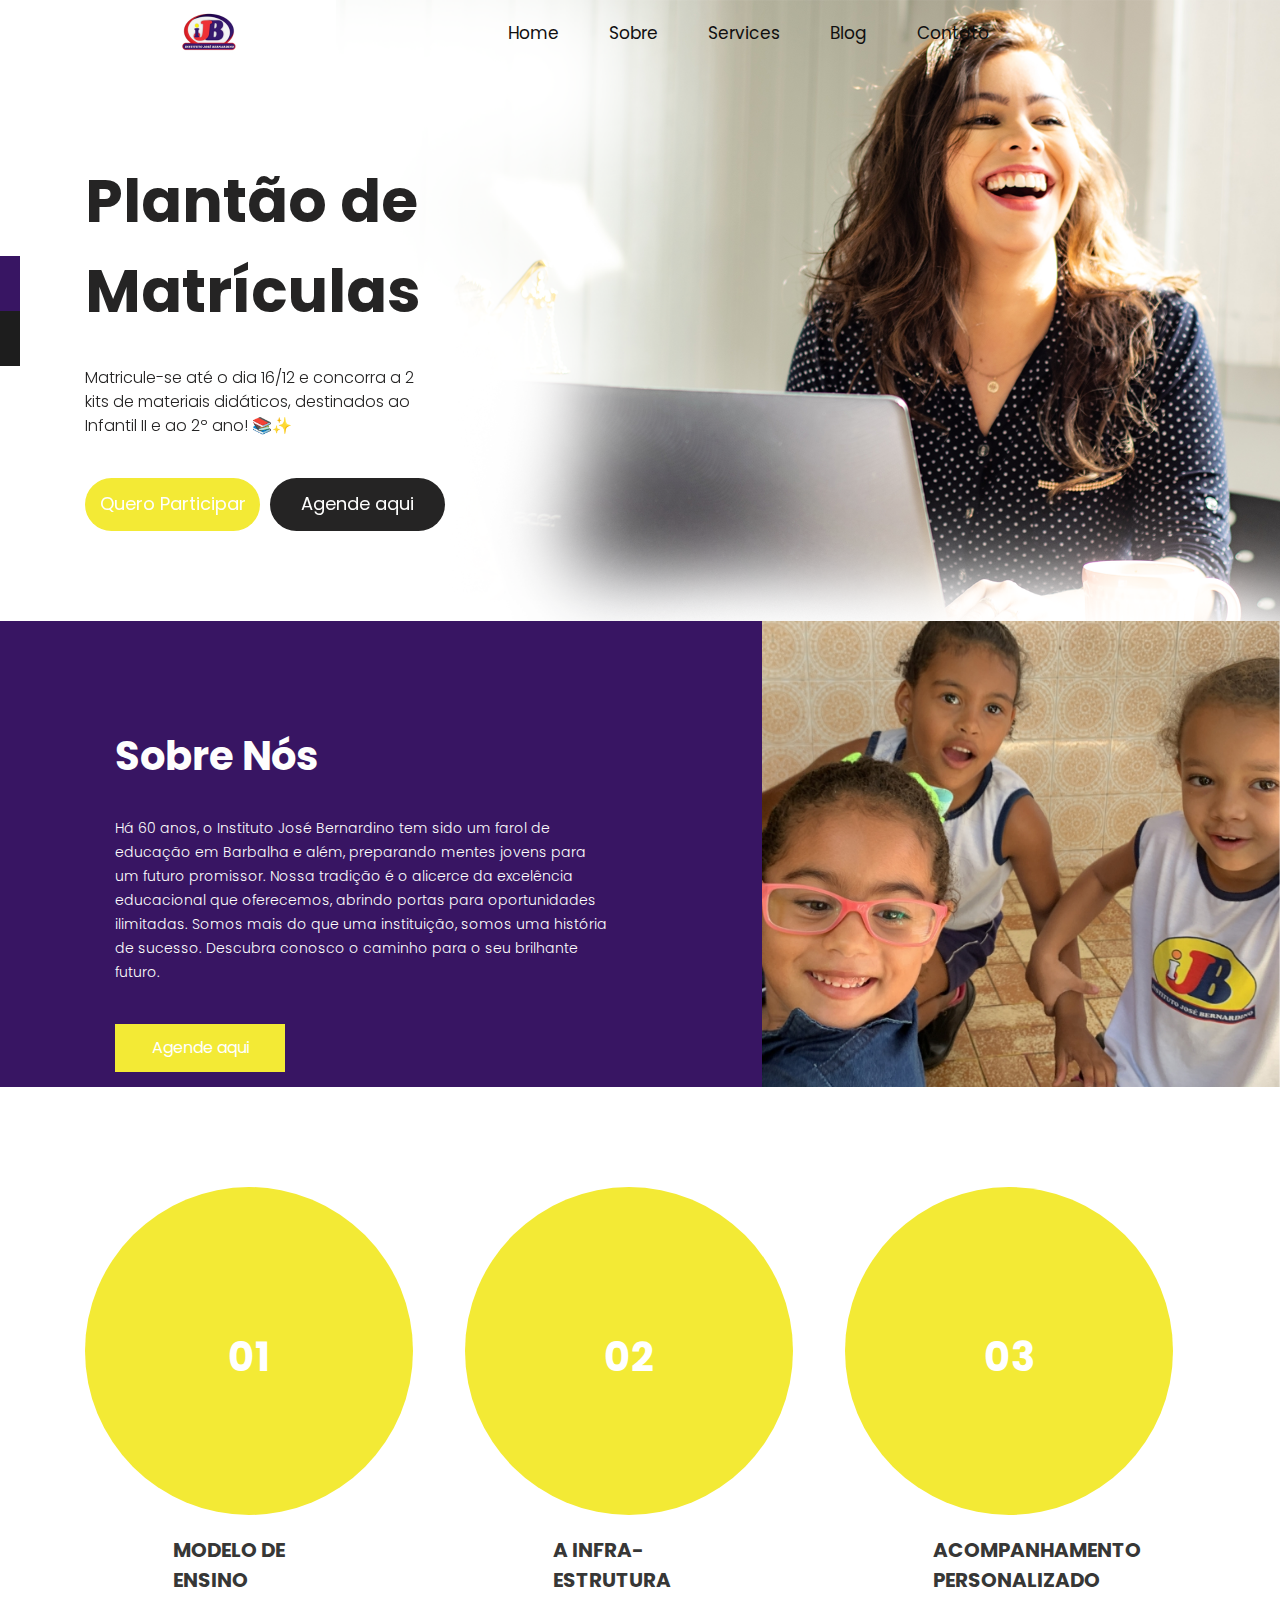
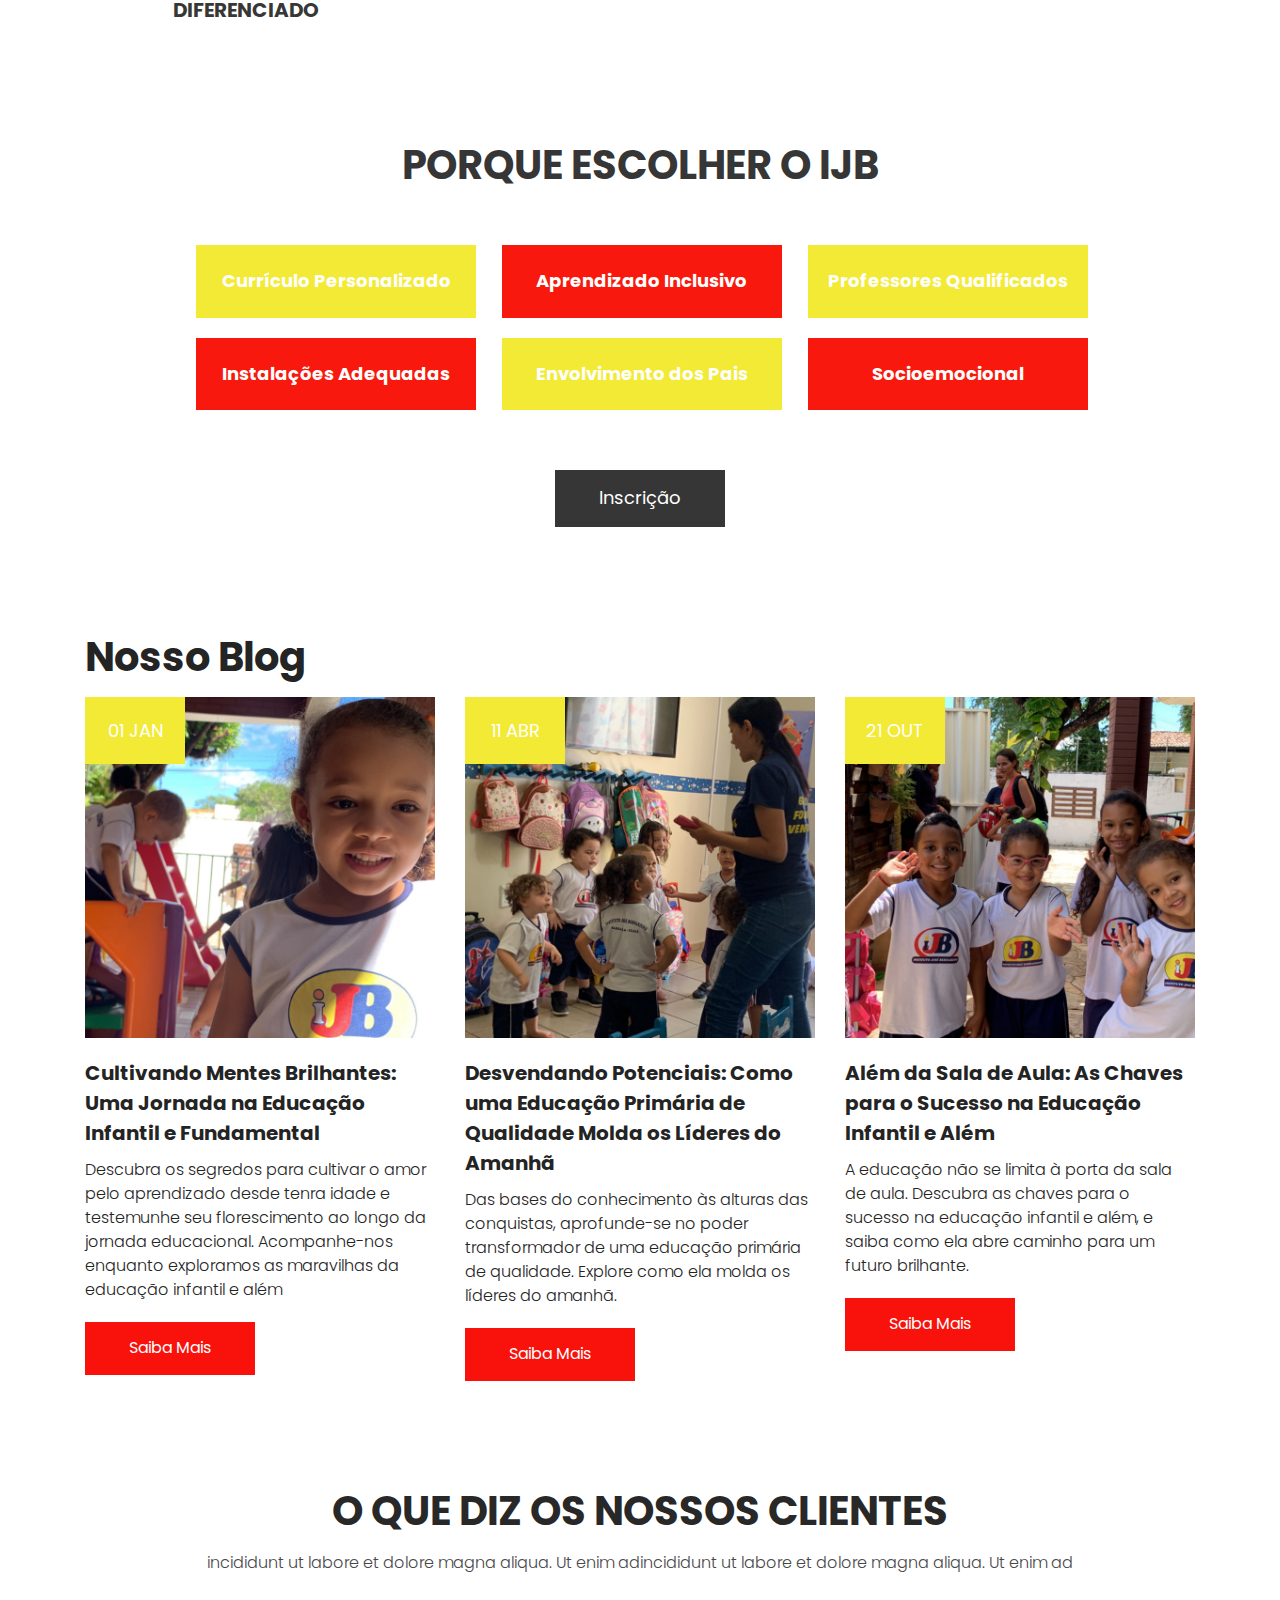
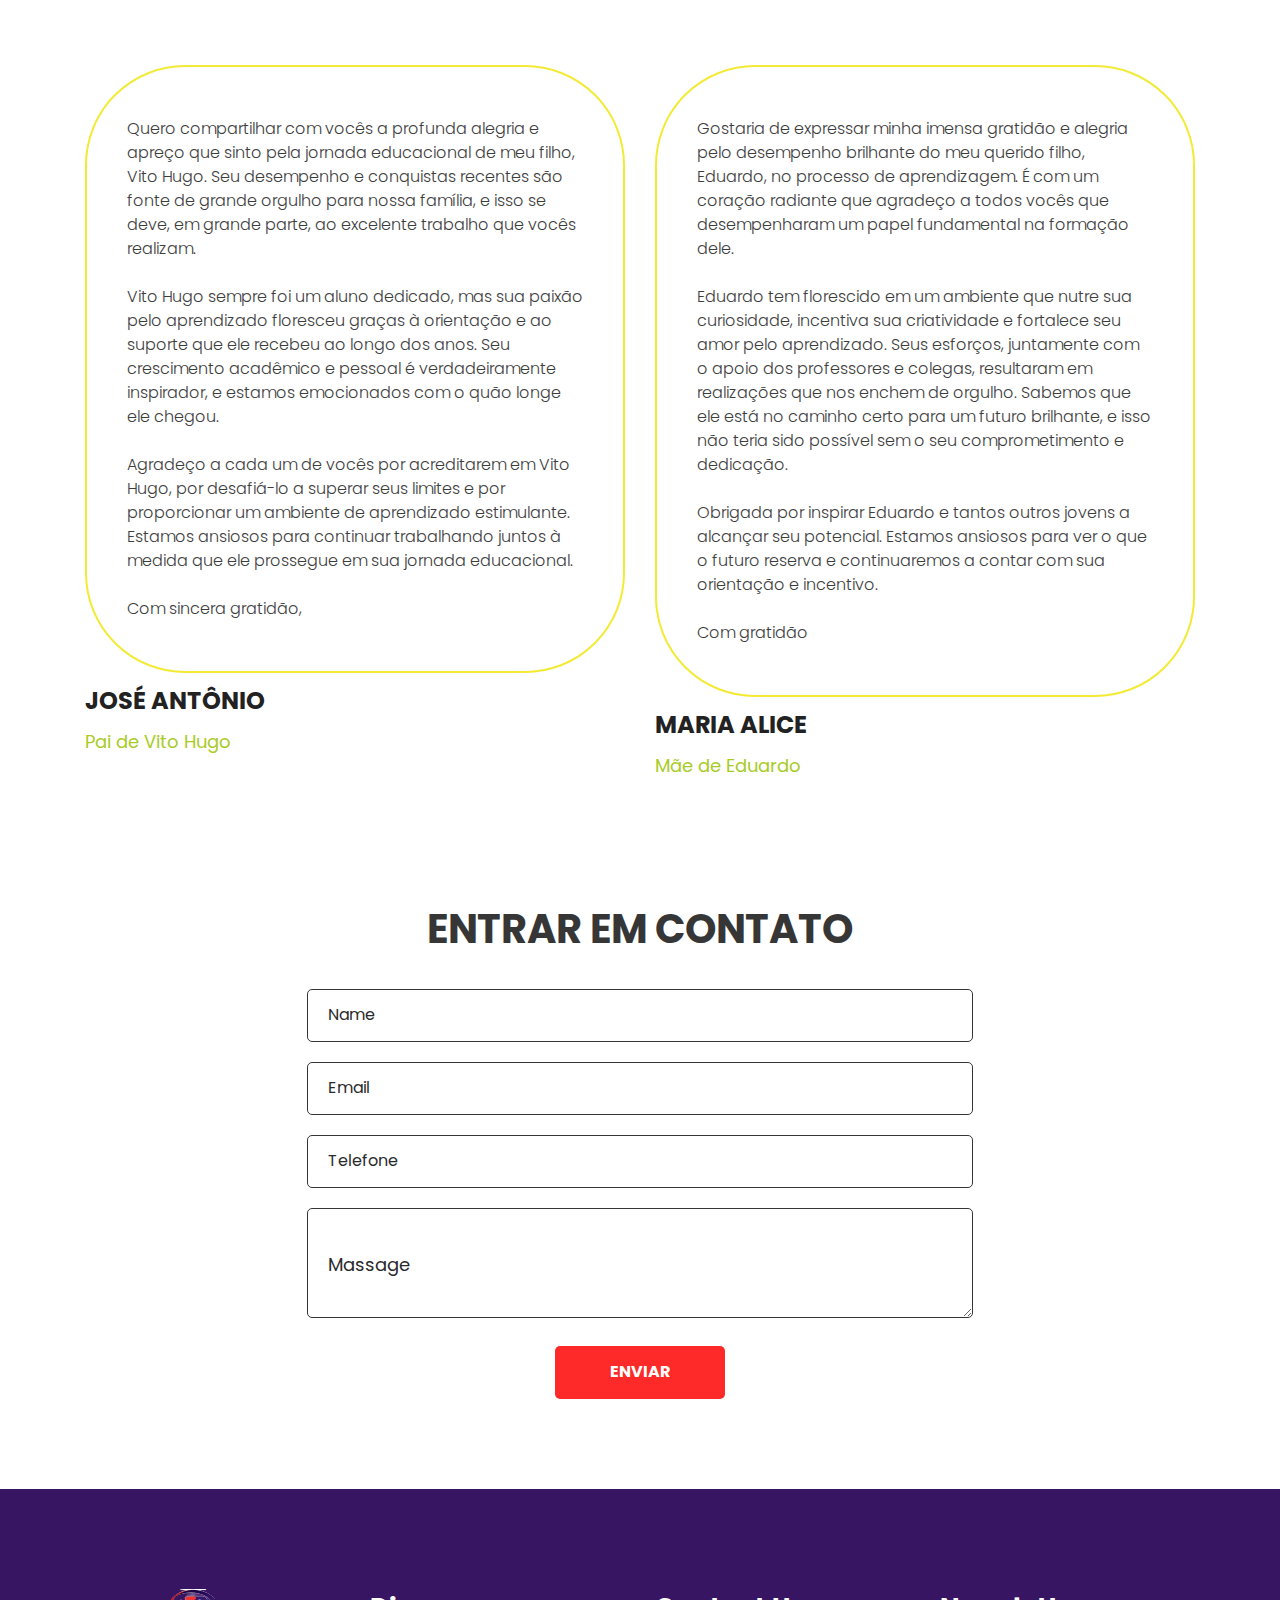
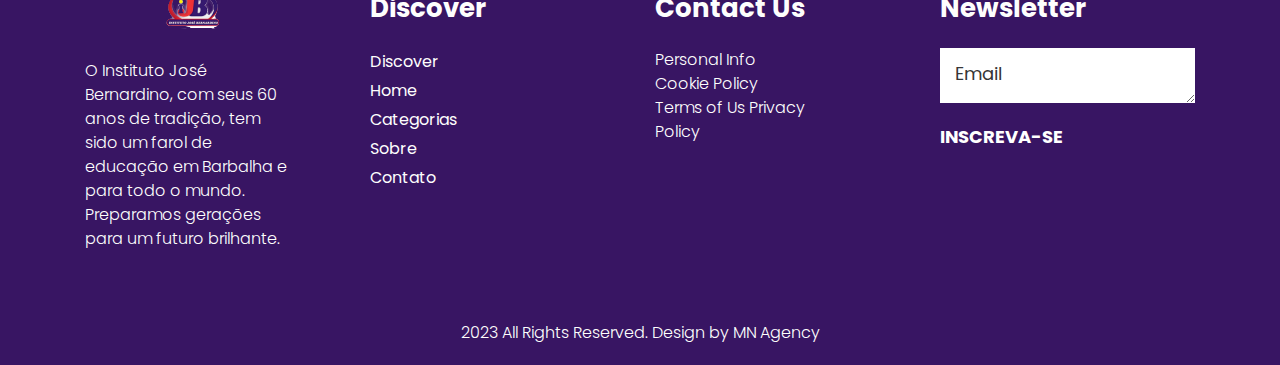
==== index.html @ 7057ed4e "Atualização do Edital" ====
<!DOCTYPE html>
<html>
   <head>
      <!-- basic -->
      <meta charset="utf-8">
      <meta http-equiv="X-UA-Compatible" content="IE=edge">
      <meta name="viewport" content="width=device-width, initial-scale=1">
      <!-- mobile metas -->
      <meta name="viewport" content="width=device-width, initial-scale=1">
      <meta name="viewport" content="initial-scale=1, maximum-scale=1">
      <!-- site metas -->
      <title>Instituto José Bernardino</title>
      <meta name="keywords" content="">
      <meta name="description" content="">
      <meta name="author" content="">
      <!-- bootstrap css -->
      <link rel="stylesheet" type="text/css" href="css/bootstrap.min.css">
      <!-- style css -->
      <link rel="stylesheet" type="text/css" href="css/style.css">
      <!-- Responsive-->
      <link rel="stylesheet" href="css/responsive.css">
      <!-- fevicon -->
      <link rel="icon" href="images/fevicon.png" type="image/gif" />
      <!-- font css -->
      <link href="https://fonts.googleapis.com/css2?family=Poppins:wght@400;500;600;700;800&display=swap" rel="stylesheet">
      <!-- Scrollbar Custom CSS -->
      <link rel="stylesheet" href="css/jquery.mCustomScrollbar.min.css">
      <!-- Tweaks for older IEs-->
      <link rel="stylesheet" href="https://netdna.bootstrapcdn.com/font-awesome/4.0.3/css/font-awesome.css">
      <!-- Meta Pixel Code -->
<script>
   !function(f,b,e,v,n,t,s)
   {if(f.fbq)return;n=f.fbq=function(){n.callMethod?
   n.callMethod.apply(n,arguments):n.queue.push(arguments)};
   if(!f._fbq)f._fbq=n;n.push=n;n.loaded=!0;n.version='2.0';
   n.queue=[];t=b.createElement(e);t.async=!0;
   t.src=v;s=b.getElementsByTagName(e)[0];
   s.parentNode.insertBefore(t,s)}(window, document,'script',
   'https://connect.facebook.net/en_US/fbevents.js');
   fbq('init', '1256762588326298');
   fbq('track', 'PageView');
   </script>
   <noscript><img height="1" width="1" style="display:none"
   src="https://www.facebook.com/tr?id=1256762588326298&ev=PageView&noscript=1"
   /></noscript>
   <!-- End Meta Pixel Code -->

   <!-- Verificação dominio no Meta -->

   <meta name="facebook-domain-verification" content="gv95een4ra6m8gwdqmc1uyb2m48nd6" />
   </head>
   <body>
      <!-- header section start -->
      <div class="header_section">
         <div class="container">
            <nav class="navbar navbar-expand-lg navbar-light bg-light">
               <a class="navbar-brand"href="index.html"><img src="images/12logo.png"></a>
               <button class="navbar-toggler" type="button" data-toggle="collapse" data-target="#navbarSupportedContent" aria-controls="navbarSupportedContent" aria-expanded="false" aria-label="Toggle navigation">
               <span class="navbar-toggler-icon"></span>
               </button>
               <div class="collapse navbar-collapse" id="navbarSupportedContent">
                  <ul class="navbar-nav ml-auto">
                     <li class="nav-item">
                        <a class="nav-link" href="index.html">Home</a>
                     </li>
                     <li class="nav-item">
                        <a class="nav-link" href="index.html">Sobre</a>
                     </li>
                     <li class="nav-item">
                        <a class="nav-link" href="index.html">Services</a>
                     </li>
                     <li class="nav-item">
                        <a class="nav-link" href="index.html">Blog</a>
                     </li>
                     <li class="nav-item">
                        <a class="nav-link" href="index.html">Contato</a>
                     </li>
                  </ul>
                  <form class="form-inline my-2 my-lg-0">
                  </form>
               </div>
            </nav>
         </div>
         <!-- banner section start --> 
         <div class="banner_section layout_padding">
            <div class="container">
               <div class="row">
                  <div class="col-md-12">
                     <div id="banner_slider" class="carousel slide" data-ride="carousel">
                        <div class="carousel-inner">
                           <div class="carousel-item active">
                              <div class="banner_taital_main">
                                 <h1 class="banner_taital">Plantão de <br>Matrículas</h1>
                                 <p class="banner_text">Matricule-se até o dia 16/12 e concorra a 2 kits de materiais didáticos, destinados ao Infantil II e ao 2º ano! 📚✨</p>
                                 <div class="btn_main">
                                    <div class="contact_bt"><a href="https://docs.google.com/forms/d/e/1FAIpQLSdWvg1PnbFj_AWWwlg8f-PYymVep7pasEwTdoLVd03Az1qbpg/viewform?usp=sf_link">Quero Participar </a></div>
                                 <!--    --> <div class="contact_bt active"><a href="https://docs.google.com/forms/d/e/1FAIpQLSdWvg1PnbFj_AWWwlg8f-PYymVep7pasEwTdoLVd03Az1qbpg/viewform?usp=sf_link" > Agende aqui</a></div> 
                                 </div>
                              </div>
                           </div>
                          <div class="carousel-item">
                              <div class="banner_taital_main">
                                 <h1 class="banner_taital">Plantão de <br>Matrículas</h1>
                                 <p class="banner_text">Matricule-se até o dia 16/12 e concorra a 2 kits de materiais didáticos, destinados ao Infantil II e ao 2º ano! 📚✨</p>
                                 <div class="btn_main">
                                    <div class="contact_bt"><a href="https://docs.google.com/forms/d/e/1FAIpQLSdWvg1PnbFj_AWWwlg8f-PYymVep7pasEwTdoLVd03Az1qbpg/viewform?usp=sf_link">Quero Participar </a></div>
                                    <div class="contact_bt active"><a href="https://docs.google.com/forms/d/e/1FAIpQLSdWvg1PnbFj_AWWwlg8f-PYymVep7pasEwTdoLVd03Az1qbpg/viewform?usp=sf_link" > Agende aqui</a></div> 
                                 </div>
                              </div>
                           </div>
                           <div class="carousel-item">
                              <div class="banner_taital_main">
                                 <h1 class="banner_taital">Plantão de <br>Matrículas</h1>
                                 <p class="banner_text">Matricule-se até o dia 16/12 e concorra a 2 kits de materiais didáticos, destinados ao Infantil II e ao 2º ano! 📚✨</p>
                                 <div class="btn_main">
                                    <div class="contact_bt"><a href="https://docs.google.com/forms/d/e/1FAIpQLSdWvg1PnbFj_AWWwlg8f-PYymVep7pasEwTdoLVd03Az1qbpg/viewform?usp=sf_link">Quero Participar </a></div>
                                    <div class="contact_bt active"><a href="https://docs.google.com/forms/d/e/1FAIpQLSdWvg1PnbFj_AWWwlg8f-PYymVep7pasEwTdoLVd03Az1qbpg/viewform?usp=sf_link" > Agende aqui</a></div> 
                                 </div>
                              </div>
                           </div>
                        </div> 
                        <a class="carousel-control-prev" href="#banner_slider" role="button" data-slide="prev">
                        <i class="fa fa-angle-left"></i>
                        </a>
                        <a class="carousel-control-next" href="#banner_slider" role="button" data-slide="next">
                        <i class="fa fa-angle-right"></i>
                        </a>
                     </div>
                  </div>
               </div>
            </div>
         </div>
         <!-- banner section end -->
      </div>
      <!-- header section end -->
      <!-- about section start -->
      <div class="about_section layout_padding">
         <div class="container-fluid">
            <div class="row">
               <div class="col-md-7">
                  <div class="about_taital_main">
                     <h1 class="about_taital">Sobre Nós</h1>
                     <p class="about_text"> Há 60 anos, o Instituto José Bernardino tem sido um farol de educação em Barbalha e além, preparando mentes jovens para um futuro promissor. Nossa tradição é o alicerce da excelência educacional que oferecemos, abrindo portas para oportunidades ilimitadas. Somos mais do que uma instituição, somos uma história de sucesso. Descubra conosco o caminho para o seu brilhante futuro.</p>
                     <div class="readmore_bt"><a href="https://docs.google.com/forms/d/e/1FAIpQLSdWvg1PnbFj_AWWwlg8f-PYymVep7pasEwTdoLVd03Az1qbpg/viewform?usp=sf_link">Agende aqui</a></div>
                  </div>
               </div>
               <div class="col-md-5 padding_right0">
                  <div class="about_img"><img src="images/sobre.jpg"></div>
               </div>
            </div>
         </div>
      </div>
      <!-- about section end -->
      <!-- projects section start -->
      <div class="projects_section layout_padding">
         <div class="container">
            <div class="projects_section_2">
               <div class="row">
                  <div class="col-md-4">
                     <h1 class="number_text">01</h1>
                     <h3 class="project_taital">MODELO DE ENSINO DIFERENCIADO</h3>
                  </div>
                  <div class="col-md-4">
                     <h1 class="number_text">02</h1>
                     <h3 class="project_taital">A INFRA-ESTRUTURA </h3>
                  </div>
                  <div class="col-md-4">
                     <h1 class="number_text">03</h1>
                     <h3 class="project_taital">ACOMPANHAMENTO PERSONALIZADO</h3>
                  </div>
               </div>
            </div>
         </div>
      </div>
      <!-- projects section end -->
      <!-- services section start -->
      <div class="services_section layout_padding">
         <div class="container">
            <div class="row">
               <div class="col-md-12">
                  <h1 class="services_taital">PORQUE ESCOLHER O IJB</h1>
               </div>
            </div>
            <div class="services_section_2">
               <div class="row">
                  <div class="col-md-4">
                     <div class="color_bt"><a href="#">Currículo Personalizado</a></div>
                  </div>
                  <div class="col-md-4">
                     <div class="color_bt active"><a href="#">Aprendizado Inclusivo</a></div>
                  </div>
                  <div class="col-md-4">
                     <div class="color_bt"><a href="#">Professores Qualificados </a></div>
                  </div>
               </div>
            </div>
            <div class="services_section_2">
               <div class="row">
                  <div class="col-md-4">
                     <div class="color_bt active"><a href="#">Instalações Adequadas </a></div>
                  </div>
                  <div class="col-md-4">
                     <div class="color_bt"><a href="#">Envolvimento dos Pais </a></div>
                  </div>
                  <div class="col-md-4">
                     <div class="color_bt active"><a href="#">Socioemocional</a></div>
                  </div>
               </div>
            </div>
            <div class="read_bt"><a href="https://docs.google.com/forms/d/e/1FAIpQLSdWvg1PnbFj_AWWwlg8f-PYymVep7pasEwTdoLVd03Az1qbpg/viewform?usp=sf_link"> Inscrição</a></div>
         </div>
      </div>
      <!-- services section end -->
      <!-- blog section start -->
      <div class="blog_section layout_padding">
         <div class="container">
            <div class="row">
               <div class="col-md-12">
                  <h1 class="blog_taital">Nosso Blog</h1>
               </div>
            </div>
            <div class="choose_section_2">
               <div class="row">
                  <div class="col-sm-4">
                     <div class="blog_img"><img src="images/1.png"></div>
                     <h4 class="date_text">01 JAN</h4>
                     <h4 class="safety_text">Cultivando Mentes Brilhantes: Uma Jornada na Educação Infantil e Fundamental</h4>
                     <p class="ipsum_text">Descubra os segredos para cultivar o amor pelo aprendizado desde tenra idade e testemunhe seu florescimento ao longo da jornada educacional. Acompanhe-nos enquanto exploramos as maravilhas da educação infantil e além</p>
                     <div class="read_bt1"><a href="#">Saiba Mais</a></div>
                  </div>
                  <div class="col-sm-4">
                     <div class="blog_img"><img src="images/2.png"></div>
                     <h4 class="date_text">11 ABR</h4>
                     <h4 class="safety_text">Desvendando Potenciais: Como uma Educação Primária de Qualidade Molda os Líderes do Amanhã</h4>
                     <p class="ipsum_text">Das bases do conhecimento às alturas das conquistas, aprofunde-se no poder transformador de uma educação primária de qualidade. Explore como ela molda os líderes do amanhã.</p>
                     <div class="read_bt1"><a href="#">Saiba Mais</a></div>
                  </div>
                  <div class="col-sm-4">
                     <div class="blog_img"><img src="images/3.png"></div>
                     <h4 class="date_text">21 OUT</h4>
                     <h4 class="safety_text">Além da Sala de Aula: As Chaves para o Sucesso na Educação Infantil e Além</h4>
                     <p class="ipsum_text">A educação não se limita à porta da sala de aula. Descubra as chaves para o sucesso na educação infantil e além, e saiba como ela abre caminho para um futuro brilhante.</p>
                     <div class="read_bt1"><a href="#">Saiba Mais</a></div>
                  </div>
               </div>
            </div>
         </div>
      </div>
      <!-- blog section end -->
      <!-- client section start -->
      <div class="client_section layout_padding">
         <div class="container">
            <div class="row">
               <div class="col-md-12">
                  <h1 class="client_taital">O QUE DIZ OS NOSSOS CLIENTES</h1>
                  <p class="dummy_text">incididunt ut labore et dolore magna aliqua. Ut enim adincididunt ut labore et dolore magna aliqua. Ut enim ad  </p>
               </div>
            </div>
            <div class="client_section_2">
               <div class="row">
                  <div class="col-md-6">
                     <div class="client_taital_box">
                        <p class="client_text">Quero compartilhar com vocês a profunda alegria e apreço que sinto pela jornada educacional de meu filho, Vito Hugo. Seu desempenho e conquistas recentes são fonte de grande orgulho para nossa família, e isso se deve, em grande parte, ao excelente trabalho que vocês realizam.
                           <br><br>
                           Vito Hugo sempre foi um aluno dedicado, mas sua paixão pelo aprendizado floresceu graças à orientação e ao suporte que ele recebeu ao longo dos anos. Seu crescimento acadêmico e pessoal é verdadeiramente inspirador, e estamos emocionados com o quão longe ele chegou.
                           <br><br>
                           Agradeço a cada um de vocês por acreditarem em Vito Hugo, por desafiá-lo a superar seus limites e por proporcionar um ambiente de aprendizado estimulante. Estamos ansiosos para continuar trabalhando juntos à medida que ele prossegue em sua jornada educacional.
                           <br><br>
                           Com sincera gratidão,</p>
                     </div>
                     <h3 class="moark_text">José Antônio </h3>
                     <h4 class="customer_text">Pai de Vito Hugo</h4>
                  </div>
                  <div class="col-md-6">
                     <div class="client_taital_box">
                        <p class="client_text">Gostaria de expressar minha imensa gratidão e alegria pelo desempenho brilhante do meu querido filho, Eduardo, no processo de aprendizagem. É com um coração radiante que agradeço a todos vocês que desempenharam um papel fundamental na formação dele.<br><br>

                           Eduardo tem florescido em um ambiente que nutre sua curiosidade, incentiva sua criatividade e fortalece seu amor pelo aprendizado. Seus esforços, juntamente com o apoio dos professores e colegas, resultaram em realizações que nos enchem de orgulho. Sabemos que ele está no caminho certo para um futuro brilhante, e isso não teria sido possível sem o seu comprometimento e dedicação.
                           <br><br>
                           Obrigada por inspirar Eduardo e tantos outros jovens a alcançar seu potencial. Estamos ansiosos para ver o que o futuro reserva e continuaremos a contar com sua orientação e incentivo.
                           <br><br>
                           Com gratidão</p>
                     </div>
                     <h3 class="moark_text">Maria Alice</h3>
                     <h4 class="customer_text">Mãe de Eduardo</h4>
                  </div>
               </div>
            </div>
         </div>
      </div>
      <!-- client section end -->
      <!-- contact section start -->
      <div class="contact_section layout_padding">
         <div class="container">
            <div class="row">
               <div class="col-sm-12">
                  <h1 class="contact_taital">ENTRAR EM CONTATO</h1>
               </div>
            </div>
         </div>
         <div class="container">
            <div class="contact_section_2">
               <div class="row">
                  <div class="col-md-12">
                     <div class="mail_section_1">
                        <input type="text" class="mail_text" placeholder="Name" name="Name">
                        <input type="text" class="mail_text" placeholder="Email" name="Email">
                        <input type="text" class="mail_text" placeholder="Telefone" name="Telefone">
                        <textarea class="massage-bt" placeholder="Massage" rows="5" id="comment" name="Massage"></textarea>
                        <div class="send_bt"><a href="#">Enviar</a></div>
                     </div>
                  </div>
               </div>
            </div>
         </div>
      </div>
      <!-- contact section end -->
      <!-- footer section start -->
      <div class="footer_section layout_padding">
         <div class="container">
            <div class="footer_section_2">
               <div class="row">
                  <div class="col-lg-3">
                     <div class="footeer_logo"><img src="images/12logo-f.png"></div>
                     <p class="lorem_text">O Instituto José Bernardino, com seus 60 anos de tradição, tem sido um farol de educação em Barbalha e para todo o mundo. Preparamos gerações para um futuro brilhante.</p>
                  </div>
                  <div class="col-lg-3">
                     <h4 class="footer_taital">Discover</h4>
                     <div class="footer_menu">
                        <ul>
                           <li><a href="#">Discover</a></li>
                           <li><a href="index.html">Home</a></li>
                           <li><a href="#">Categorias</a></li>
                           <li><a href="#">Sobre</a></li>
                           <li><a href="#">Contato</a></li>
                        </ul>
                     </div>
                  </div>
                  <div class="col-lg-3">
                     <h4 class="footer_taital">Contact Us</h4>
                     <p class="footer_text">Personal Info Cookie Policy Terms of Us Privacy Policy</p>
                  </div>
                  <div class="col-lg-3">
                     <h4 class="footer_taital">Newsletter</h4>
                     <div class="form-group">
                        <textarea class="update_mail" placeholder="Email" rows="5" id="comment" name="Email"></textarea>
                        <div class="subscribe_bt"><a href="#">INSCREVA-SE</a></div>
                     </div>
                  </div>
               </div>
            </div>
         </div>
      </div>
      <!-- footer section end -->
      <!-- copyright section start -->
      <div class="copyright_section">
         <div class="container">
            <div class="row">
               <div class="col-sm-12">
                  <p class="copyright_text">2023 All Rights Reserved. Design by <a href="https://html.design">MN Agency</a></p>
               </div>
            </div>
         </div>
      </div>
      <!-- copyright section end -->
      <!-- Javascript files-->
      <script src="js/jquery.min.js"></script>
      <script src="js/popper.min.js"></script>
      <script src="js/bootstrap.bundle.min.js"></script>
      <script src="js/jquery-3.0.0.min.js"></script>
      <script src="js/plugin.js"></script>
      <!-- sidebar -->
      <script src="js/jquery.mCustomScrollbar.concat.min.js"></script>
      <script src="js/custom.js"></script>
   </body>
</html>
---- css/style.css ----
/*--------------------------------------------------------------------- File Name: style.css ---------------------------------------------------------------------*/


/*--------------------------------------------------------------------- import Files ---------------------------------------------------------------------*/

@import url(animate.min.css);
@import url(normalize.css);
@import url(icomoon.css);
@import url(css/font-awesome.min.css);
@import url(meanmenu.css);
@import url(owl.carousel.min.css);
@import url(swiper.min.css);
@import url(slick.css);
@import url(jquery.fancybox.min.css);
@import url(jquery-ui.css);
@import url(nice-select.css);

/*--------------------------------------------------------------------- skeleton ---------------------------------------------------------------------*/

* {
    box-sizing: border-box !important;
    transition: ease all 0.5s;
}

html {
    scroll-behavior: smooth;
}

body {
    color: #666666;
    font-size: 14px;
    font-family: 'Poppins', sans-serif;
    line-height: 1.80857;
    font-weight: normal;
    overflow-x: hidden;
}

a {
    color: #1f1f1f;
    text-decoration: none !important;
    outline: none !important;
    -webkit-transition: all .3s ease-in-out;
    -moz-transition: all .3s ease-in-out;
    -ms-transition: all .3s ease-in-out;
    -o-transition: all .3s ease-in-out;
    transition: all .3s ease-in-out;
}

h1,
h2,
h3,
h4,
h5,
h6 {
    letter-spacing: 0;
    font-weight: normal;
    position: relative;
    padding: 0 0 10px 0;
    font-weight: normal;
    line-height: normal;
    color: #111111;
    margin: 0
}

h1 {
    font-size: 24px
}

h2 {
    font-size: 22px
}

h3 {
    font-size: 18px
}

h4 {
    font-size: 16px
}

h5 {
    font-size: 14px
}

h6 {
    font-size: 13px
}

*,
*::after,
*::before {
    -webkit-box-sizing: border-box;
    -moz-box-sizing: border-box;
    box-sizing: border-box;
}

h1 a,
h2 a,
h3 a,
h4 a,
h5 a,
h6 a {
    color: #212121;
    text-decoration: none!important;
    opacity: 1
}

button:focus {
    outline: none;
}

ul,
li,
ol {
    margin: 0px;
    padding: 0px;
    list-style: none;
}

p {
    margin: 20px;
    font-weight: 300;
    font-size: 15px;
    line-height: 24px;
}

a {
    color: #222222;
    text-decoration: none;
    outline: none !important;
}

a,
.btn {
    text-decoration: none !important;
    outline: none !important;
    -webkit-transition: all .3s ease-in-out;
    -moz-transition: all .3s ease-in-out;
    -ms-transition: all .3s ease-in-out;
    -o-transition: all .3s ease-in-out;
    transition: all .3s ease-in-out;
}

img {
    max-width: 100%;
    height: auto;
}

 :focus {
    outline: 0;
}

.paddind_bottom_0 {
    padding-bottom: 0 !important;
}

.btn-custom {
    margin-top: 20px;
    background-color: transparent !important;
    border: 2px solid #ddd;
    padding: 12px 40px;
    font-size: 16px;
}

.lead {
    font-size: 18px;
    line-height: 30px;
    color: #767676;
    margin: 0;
    padding: 0;
}

.form-control:focus {
    border-color: #ffffff !important;
    box-shadow: 0 0 0 .2rem rgba(255, 255, 255, .25);
}

.navbar-form input {
    border: none !important;
}

.badge {
    font-weight: 500;
}

blockquote {
    margin: 20px 0 20px;
    padding: 30px;
}

button {
    border: 0;
    margin: 0;
    padding: 0;
    cursor: pointer;
}

.full {
    float: left;
    width: 100%;
}

.layout_padding {
    padding-top: 100px;
    padding-bottom: 0px;
}

.padding_0 {
    padding: 0px;
}


/* header section start */

.header_section {
    width: 100%;
    float: left;
    background-image: url(../images/banner-bg.png);
    height: auto;
    background-size: 100%;
}

.bg-light {
    background-color: transparent !important;
}

.ml-auto, .mx-auto {
    margin: 0 auto;
}

.navbar-expand-lg .navbar-nav .nav-link {
    padding: 0px 20px;
    font-size: 17px;
    color: #101010;
    margin: 0px 5px;
}

.navbar-light .navbar-nav .nav-link:focus,
.navbar-light .navbar-nav .nav-link:hover {
    color: #1d1d1d;
}


.navbar-brand {
    margin: 0px;
    float: right;
}

/* header section end */


/* banner section start */

.banner_section {
    width: 100%;
    float: left;
    padding: 90px 0px;
}

.banner_taital_main {
    width: 40%;
    float: left;
}

.banner_taital {
    width: 100%;
    font-size: 60px;
    color: #252424;
    font-weight: bold;
}

.banner_text {
    width: 80%;
    float: left;
    font-size: 16px;
    color: #252424;
    margin: 20px 0px 0px 0px;
}

.btn_main {
    width: 100%;
    float: left;
    padding-top: 40px;
}

.contact_bt {
    width: 175px;
    float: left;
}

.contact_bt a {
    width: 100%;
    float: left;
    font-size: 18px;
    background-color: #f3ea35;
    color: #fefefd;
    text-align: center;
    padding: 10px;
    border-radius: 40px;
}

.contact_bt a:hover {
    color: #fefefd;
    background-color: #252424;
}

.contact_bt.active a {
    color: #fefefd;
    background-color: #252424;
    margin-left: 10px;
}

.banner_img {
    width: 100%;
    float: left;
}

#banner_slider a.carousel-control-prev {
    left: -120px;
    top: 155px;
    right: initial;
}

#banner_slider a.carousel-control-next {
    right: initial;
    top: 100px;
    left: -120px;
    color: #fcf8f8;
    background-color: #381563;
}

#banner_slider .carousel-control-next,
#banner_slider .carousel-control-prev {
    width: 55px;
    height: 55px;
    opacity: 1;
    font-size: 30px;
    color: #fcf8f8;
    background-color: #1d1d1d;
}

#banner_slider .carousel-control-next:focus,
#banner_slider .carousel-control-next:hover,
#banner_slider .carousel-control-prev:focus,
#banner_slider .carousel-control-prev:hover {
    color: #ffffff;
    background-color: #b0d122;
}

/* banner section end */

/* about section start */

.about_section {
    width: 100%;
    float: left;
    padding: 0px 0px;
    background-color: #381563;
    height: auto;
}

.about_taital_main {
    width: 100%;
    float: left;
    padding-left: 100px;
    padding-top: 105px;
}

.about_taital {
    width: 100%;
    float: left;
    font-size: 40px;
    font-weight: bold;
    color: #fefefd;
}

.about_text {
    width: 80%;
    float: left;
    font-size: 14px;
    color: #fefefd;
    margin-left: 0px;
}

.readmore_bt {
    width: 170px;
    float: left;
    margin-top: 20px;
}

.readmore_bt a {
    width: 100%;
    float: left;
    font-size: 16px;
    color: #ffffff;
    text-align: center;
    padding: 10px 0px;
    background-color: #f3ea35;

}

.readmore_bt a:hover {
    color: #000;
    background-color: #ffffff;
}

.padding_right0{
    padding-right: 0px;
}

/* about section end */

/* projects section start */

.projects_section{
    width: 100%;
    float: left;
}

.projects_section_2 {
    width: 100%;
    float: left;
}

.number_text {
    width: 328px;
    height: 328px;
    font-size: 40px;
    text-align: center;
    background-color: #f3ea35;
    border-radius: 170px;
    color: #ffffff;
    font-weight: bold;
    padding-top: 140px;
    margin-bottom: 20px;
}

.project_taital {
    width: 50%;
    font-size: 20px;
    color: #373736;
    font-weight: bold;
    text-align: left;
    margin-top: 20px;
    margin: 0 auto;
}

/* projects section end */

/* services section start */

.services_section {
    width: 100%;
    float: left;
}

.services_taital {
    width: 100%;
    float: left;
    font-size: 40px;
    color: #363636;
    text-align: center;
    font-weight: bold;
    padding-bottom: 30px;
}

.services_section_2 {
    width: 80%;
    margin: 0 auto;
    text-align: center;
}

.color_bt {
    width: 280px;
    margin: 0 auto;
    text-align: center;
    padding-top: 20px;
    display: flex;
}

.color_bt a {
    width: 100%;
    float: left;
    font-size: 18px;
    color: #fefefd;
    text-align: center;
    background-color: #f3ea35;
    font-weight: bold;
    padding: 20px;
}

.color_bt a:hover {
    color: #fefefd;
    background-color: #f8180d;
}

.color_bt.active a {
    color: #fefefd;
    background-color: #f8180d;
}

.read_bt {
    width: 170px;
    margin: 0 auto;
    text-align: center;
    padding-top: 60px;
}

.read_bt a {
    width: 100%;
    float: left;
    font-size: 18px;
    color: #fefefd;
    text-align: center;
    background-color: #363636;
    padding: 12px;
}

.read_bt a:hover {
    color: #fefefd;
    background-color: #f8180d;
}

/* gallery section end */

/* blog section start */

.blog_section{
    width: 100%;
    float: left;
}

.blog_taital{
    width: 100%;
    float: left;
    font-size: 40px;
    color: #242424;
    font-weight: bold;
}

.blog_section_2{
    width: 100%;
    float: left;
    padding-top: 40px;
}




.date_text {
    width: 100px;
    float: left;
    color: #fefefd;
    font-size: 18px;
    padding: 20px;
    background-color: #f3ea35;
    text-align: center;
    position: absolute;
    top: 0px;
}
.safety_text{
    width: 100%;
    float: left;
    color: #242424;
    font-size: 20px;
    font-weight: bold;
    padding-top: 20px;
}

.ipsum_text {
    width: 100%;
    float: left;
    color: #242424;
    font-size: 16px;
    margin: 0px;
}

.read_bt1 {
    width: 170px;
    float: left;
    margin-top: 20px;
}

.read_bt1 a {
    width: 100%;
    float: left;
    font-size: 16px;
    color: #fefefd;
    text-align: center;
    padding: 12px 0px;
    background-color: #f9110c;

}

.read_bt1 a:hover {
    color: #fefefd;
    background-color: #363636;
}

/* blog section end */

/* client section start */

.client_section {
    width: 100%;
    float: left;
}

.client_taital {
    width: 100%;
    float: left;
    font-size: 40px;
    color: #292828;
    text-transform: uppercase;
    font-weight: bold;
    text-align: center;
}

.dummy_text{
    width: 100%;
    float: left;
    font-size: 16px;
    color: #48484a;
    margin: 0px;
    text-align: center;
}

.client_section_2 {
    width: 100%;
    float: left;
    margin-bottom: 20px;
    padding-top: 90px;
}

.client_taital_box {
    width: 100%;
    float: left;
    border: 2px solid #f3ea35;
    border-radius: 100px;
    height: auto;
    padding: 40px 20px 40px 20px;
}

.client_img {
    width: 100%;
    text-align: center;
    position: relative;
    top: -30px;
}

.moark_text {
    width: 100%;
    float: left;
    font-size: 24px;
    color: #222222;
    font-weight: bold;
    padding-top: 10px;
    text-transform: uppercase;
}

.client_text {
    width: 100%;
    float: left;
    font-size: 16px;
    color: #3d3d3e;
    margin: 0px;
    padding: 10px 20px;
}

.customer_text{
    width: 100%;
    float: left;
    font-size: 18px;
    color: #a8cb26;
    margin: 0px;
}

/* client section end */

/* contact section start */

.contact_section {
    width: 100%;
    float: left;
    padding: 90px 0px;
}

.contact_taital {
    width: 100%;
    float: left;
    font-size: 40px;
    color: #363636;
    font-weight: bold;
    text-align: center;
    text-transform: uppercase;
}

.contact_section_2 {
    width: 100%;
    float: left;
}

.padding_left_0 {
    padding-left: 0px;
}

.mail_section_1 {
    width: 60%;
    margin: 0 auto;
}

.mail_text {
    width: 100%;
    float: left;
    font-size: 16px;
    color: #2a2a2c;
    border: 0px;
    background-color: #ffffff;
    padding: 11px 20px;
    margin-top: 20px;
    border-radius: 5px;
    border: 1px solid #363636;
    font-family: 'Poppins', sans-serif;
}

input.mail_text::placeholder {
    color: #2a2a2c;
}

.massage-bt {
    color: #2a2a2c;
    width: 100%;
    height: 110px;
    font-size: 18px;
    background-color: #ffffff;
    padding: 40px 20px 0px 20px;
    border: 0px;
    height: 110px;
    margin-top: 20px;
    border-radius: 5px;
    border: 1px solid #363636;
    font-family: 'Poppins', sans-serif;
}

textarea#comment.massage-bt::placeholder {
    color: #2a2a2c;
}

.send_bt {
    width: 170px;
    margin: 0 auto;
    text-align: center;
}

.send_bt a {
    width: 100%;
    text-align: center;
    font-size: 16px;
    color: #fefefd;
    background-color: #fe2929;
    padding: 12px;
    margin-top: 20px;
    display: block;
    border-radius: 5px;
    text-transform: uppercase;
    font-weight: bold;
}

.send_bt a:hover {
    color: #363636;
    background-color: #ffffff;
}

.map_main {
    width: 100%;
    float: left;
    margin-top: 90px;
}


/* contact section end */


/* footer section start */

.footer_section {
    width: 100%;
    float: left;
    height: auto;
    background-color: #381563;
    background-size: 100%;
    padding: 50px 0px;
}

.footeer_logo{
    width: 100%;
    float: left;
}

.footer_section_2{
    width: 100%;
    float: left;
    padding-top: 50px;
}

.footer_taital {
    width: 100%;
    float: left;
    font-size: 26px;
    color: #fefefd;
    font-weight: bold;
    padding-bottom: 20px;
}

.lorem_text {
    width: 82%;
    float: left;
    font-size: 16px;
    color: #fefefd;
    margin: 30px 0px 0px 0px;
}

.footer_text {
    width: 60%;
    float: left;
    font-size: 16px;
    color: #fefefd;
    margin: 0px;
}

.footer_menu {
    width: 100%;
    float: left;
}

.footer_menu ul {
    margin: 0px;
    padding: 0px;
}

.footer_menu li{
    color: #fefefd;
    font-size: 16px;
}

.footer_menu li a {
    color: #fefefd;
}

.footer_menu li a:hover {
    color: #a8cb26;
}

.update_mail {
    color: #363636;
    width: 100%;
    height: 55px;
    font-size: 18px;
    padding: 10px 15px 20px 15px;
    background-color: #ffffff;
    border: 0px;
    margin: 0 auto;
    justify-content: center;
    align-items: center;
    display: block;
}

textarea#comment::placeholder {
    color: #363636;
}

.subscribe_bt {
    width: 140px;
    float: left;
    margin-top: 10px;
}

.subscribe_bt a {
    width: 100%;
    float: left;
    color: #ffffff;
    font-size: 18px;
    padding: 8px 0px;
    font-weight: bold;
    text-transform: uppercase;
}

.subscribe_bt a:hover {
    color: #ffffff;
}

/* footer section end */


/* copyright section start */

.copyright_section {
    width: 100%;
    float: left;
    background-color: #381563;
    height: auto;
}

.copyright_text {
    width: 100%;
    float: left;
    font-size: 16px;
    color: #fefefd;
    text-align: center;
    margin-left: 0px;
    font-family: 'Poppins', sans-serif;
}

.copyright_text a {
    color: #fefefd;
}

.copyright_text a:hover {
    color: #a8cb26;
}


/* copyright section end */

.margin_top90 {
    margin-top: 90px;
}
---- css/responsive.css ----
/*--------------------------------------------------------------------- File Name: responsive.css ---------------------------------------------------------------------*/


/*------------------------------------------------------------------- 991px x 768px ---------------------------------------------------------------------*/

@media only screen and (min-width: 768px) and (max-width: 991px) {
    .header-search {
        padding: 15px 0px;
    }
}


/*------------------------------------------------------------------- 767px x 599px ---------------------------------------------------------------------*/

@media only screen and (min-width: 599px) and (max-width: 767px) {
    .logo {
        text-align: center;
    }
    .cart-content-right {
        padding-bottom: 5px;
    }
    .mg {
        margin: 0px 0px;
    }
    .menu-area-main {
        height: 256px;
        overflow-y: auto;
    }
    .megamenu>.row [class*="col-"] {
        padding: 0px;
    }
    .menu-area-main .megamenu .men-cat {
        padding: 0px 15px;
    }
    .menu-area-main .megamenu .women-cat {
        padding: 0px 15px;
    }
    .menu-area-main .megamenu .el-cat {
        padding: 0px 15px;
    }
    .mean-container .mean-nav ul li a.mean-expand {
        height: 19px;
    }
    .category-box.women-box {
        display: none;
    }
    .cart-box {
        display: inline-block;
        margin: 0px 30px;
    }
    .wish-box {
        float: none;
        margin: 0px 30px;
        display: inline-block;
    }
    .menu-add {
        display: none;
    }
    .category-box {
        display: none;
    }
    .mean-container .mean-nav ul li ol {
        padding: 0px;
    }
    .mean-container .mean-nav ul li a {
        padding: 10px 20px;
        width: 94.8%;
    }
    .mean-container .mean-nav ul li li a {
        width: 92%;
        padding: 1em 4%;
    }
    .mean-container .mean-nav ul li li li a {
        width: 100%;
    }
    .header-search {
        padding: 15px 0px;
    }
    #collapseFilter.d-md-block {
        padding: 30px 0px;
    }
}


/*------------------------------------------------------------------- 599px x 280px ---------------------------------------------------------------------*/

@media only screen and (min-width: 280px) and (max-width: 599px) {
    .cart-content-right {
        padding-bottom: 5px;
    }
    .megamenu>.row [class*="col-"] {
        padding: 0px;
    }
    .menu-area-main .megamenu .men-cat {
        padding: 0px 15px;
    }
    .menu-area-main .megamenu .women-cat {
        padding: 0px 15px;
    }
    .menu-area-main .megamenu .el-cat {
        padding: 0px 15px;
    }
    .mean-container .mean-nav ul li a {
        padding: 1em 4%;
        width: 92%;
    }
    .mean-container .mean-nav ul li li a {
        width: 90%;
        padding: 1em 5%;
    }
    .mean-container .sub-full.megamenu-categories ol li a {
        padding: 5px 0px;
        text-transform: capitalize;
        width: 100%;
    }
    .megamenu .sub-full.megamenu-categories .women-box .banner-up-text a {
        width: auto;
        border: none;
        float: none;
    }
    .menu-area-main {
        height: 45px;
        overflow-y: auto;
    }
    .mean-container .mean-nav ul li a.mean-expand {
        top: 0;
    }
}

@media (min-width: 992px) and (max-width: 1199px) {

    .header_social_icon {
        width: 50%;
    }

    .about_taital_main {
        padding-left: 15px;
        padding-top: 50px;
    }

    .about_img img {
        height: 410px;
    }

    .number_text {
        width: 290px;
        height: 290px;
        padding-top: 120px;
    }

    .services_section_2 {
        width: 100%;
    }

    .safety_text {
        font-size: 18px;
    }

    .ipsum_text {
        font-size: 14px;
    }

    .lorem_text {
        width: 87%;
    }
    
    #banner_slider a.carousel-control-prev {
        left: -120px;
        top: 155px;
        right: initial;
        display: none;
    }

    #banner_slider a.carousel-control-next {
        right: initial;
        top: 100px;
        left: -120px;
        display: none;
    }


}

@media (min-width: 768px) and (max-width: 991px) {

    .header_social_icon {
        width: 70%;
    }

    .navbar-light .navbar-toggler {
        color: #fff;
        border-color: #fff;
        background: #fff;
    }
    .navbar-expand-lg .navbar-nav .nav-link {
        color: #ffffff;
        padding: 10px 20px;
    }
    .header_section {
        background-size: cover;
    }
    .navbar-expand-lg .navbar-nav .nav-link {
        text-align: center;
    }

    .banner_taital {
        width: 100%;
        font-size: 40px;
        line-height: 50px;
    }

    .banner_text {
        width: 100%;
    }

    .contact_bt {
        width: 165px;
    }

    .banner_img img {
        height: 385px;
    }

    .about_taital_main {
        padding-left: 20px;
        padding-top: 20px;
    }

    .about_text {
        width: 100%;
        margin: 0px;
    }

    .about_img img {
        height: 350px;
    }

    .number_text {
        width: 220px;
        height: 220px;
        padding-top: 80px;
    }

    .services_section_2 {
        width: 100%;
    }
    
    .color_bt {
        width: 220px;
    }

    .safety_text {
        font-size: 18px;
    }

    .ipsum_text {
        font-size: 14px;
    }

    .client_text {
        font-size: 14px;
        padding: 0px 10px;
    }

    .footer_taital{
        margin-top: 20px;
    }

}

@media (min-width: 576px) and (max-width: 767px) {
    
    .navbar {
        padding: 15px 0px;
    }
    .navbar-light .navbar-toggler {
        color: #fff;
        border-color: #fff;
        background: #fff;
    }
    .navbar-expand-lg .navbar-nav .nav-link {
        color: #ffffff;
        padding: 10px 20px;
    }
    .header_section {
        background-size: cover;
    }
    .navbar-expand-lg .navbar-nav .nav-link {
        text-align: center;
    }

    .call_text_main{
        display: none;
    }
    
    .serach_icon{
        text-align: center;
    }

    .banner_taital {
        font-size: 34px;
        line-height: 50px;
    }

    .banner_text {
        width: 100%;
        font-size: 14px;
    }

    .contact_bt {
        width: 145px;
        float: left;
    }

    .banner_img {
        margin-top: 40px;
    }

    .about_taital_main {
        padding-left: 0px;
        padding-top: 90px;
    }

    .about_taital {
        font-size: 30px;
    }

    .about_text {
        width: 100%;
    }

    .about_img {
        margin-top: 30px;
    }

    .padding_right0 {
        padding: 0px;
    }

    .number_text {
        width: 292px;
        height: 292px;
        margin: 0 auto;
    }

    .services_taital {
        font-size: 30px;
    }

    .services_section_2 {
        width: 100%;
    }

    .project_taital {
        width: 40%;
        margin-top: 20px !important;
    }

    .safety_text {
        font-size: 18px;
    }

    .ipsum_text {
        font-size: 13px;
    }

    .date_text {
        width: 80px;
        font-size: 14px;
        padding: 15px;
    }

    .blog_taital{
        padding-bottom: 50px;
    }

    .read_bt1 {
        width: 150px;
    }

    .client_taital {
        font-size: 30px;
    }

    .dummy_text {
        font-size: 14px;
    }

    .client_text {
        font-size: 14px;
        padding: 0px;
    }

    .client_taital_box {
        border-radius: 10px;
    }

    .contact_taital {
        font-size: 30px;
    }

    .mail_section_1 {
        width: 100%;
    }

    .footer_taital{
        margin-top: 20px;
    }

    .footer_text {
        width: 50%;
    }
}

@media (max-width: 575px) {

    .navbar {
        padding: 15px 0px;
    }
    .navbar-light .navbar-toggler {
        color: #fff;
        border-color: #fff;
        background: #fff;
    }
    .navbar-expand-lg .navbar-nav .nav-link {
        color: #ffffff;
        padding: 10px 20px;
    }
    .header_section {
        background-size: cover;
    }
    .navbar-expand-lg .navbar-nav .nav-link {
        text-align: center;
    }

    .call_text_main{
        display: none;
    }
    
    .serach_icon{
        text-align: center;
    }

    .banner_taital {
        font-size: 34px;
        line-height: 50px;
    }

    .banner_text {
        width: 100%;
        font-size: 14px;
    }

    .contact_bt {
        width: 145px;
        float: left;
    }

    .banner_img {
        margin-top: 40px;
    }

    .about_taital_main {
        padding-left: 0px;
        padding-top: 90px;
    }

    .about_taital {
        font-size: 30px;
    }

    .about_text {
        width: 100%;
    }

    .about_img {
        margin-top: 30px;
    }

    .padding_right0 {
        padding: 0px;
    }

    .number_text {
        width: 292px;
        height: 292px;
    }

    .services_taital {
        font-size: 30px;
    }

    .services_section_2 {
        width: 100%;
    }

    .safety_text {
        font-size: 18px;
    }

    .ipsum_text {
        font-size: 14px;
    }

    .blog_taital{
        padding-bottom: 50px;
    }

    .read_bt1 {
        margin-bottom: 50px;
    }

    .client_taital {
        font-size: 30px;
    }

    .dummy_text {
        font-size: 14px;
    }

    .client_text {
        font-size: 14px;
        padding: 0px;
    }

    .client_taital_box {
        border-radius: 10px;
    }

    .contact_taital {
        font-size: 30px;
    }

    .mail_section_1 {
        width: 100%;
    }

    .footer_taital{
        margin-top: 20px;
    }

    .footer_text {
        width: 50%;
    }

}
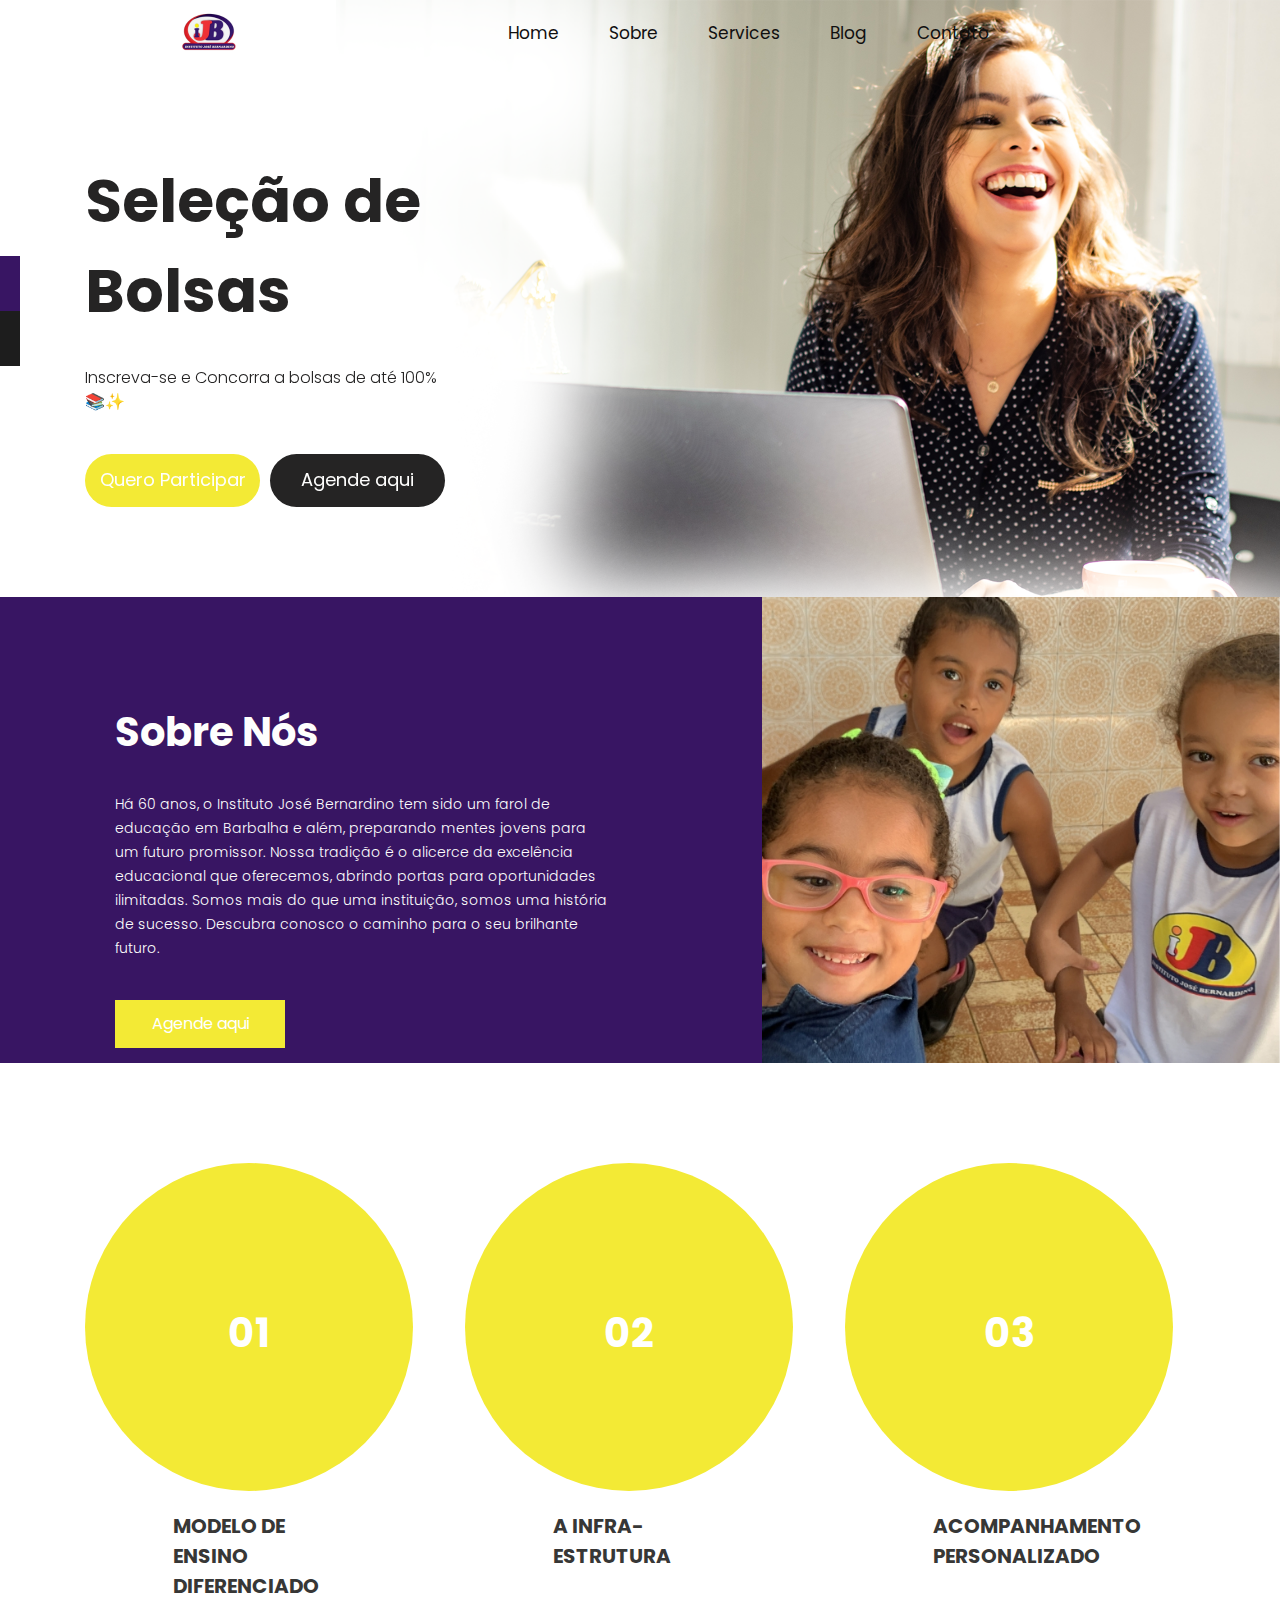
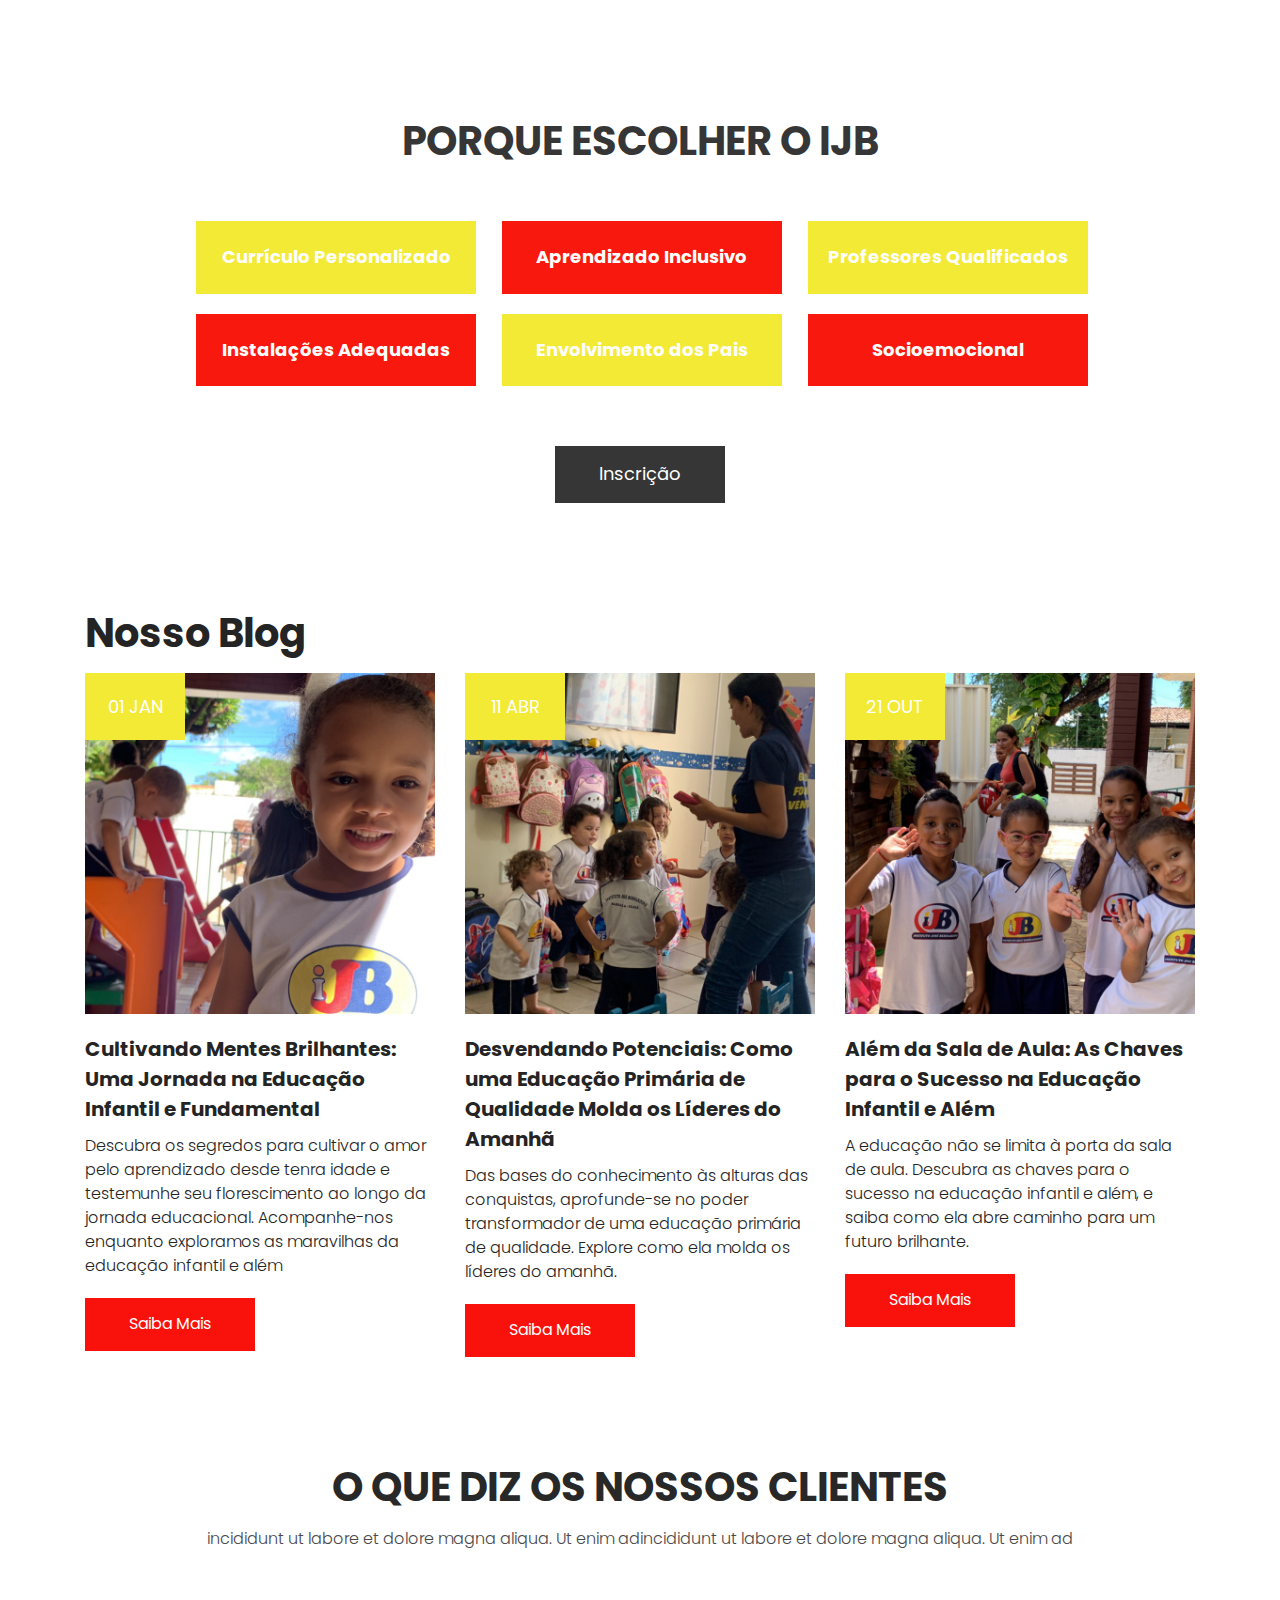
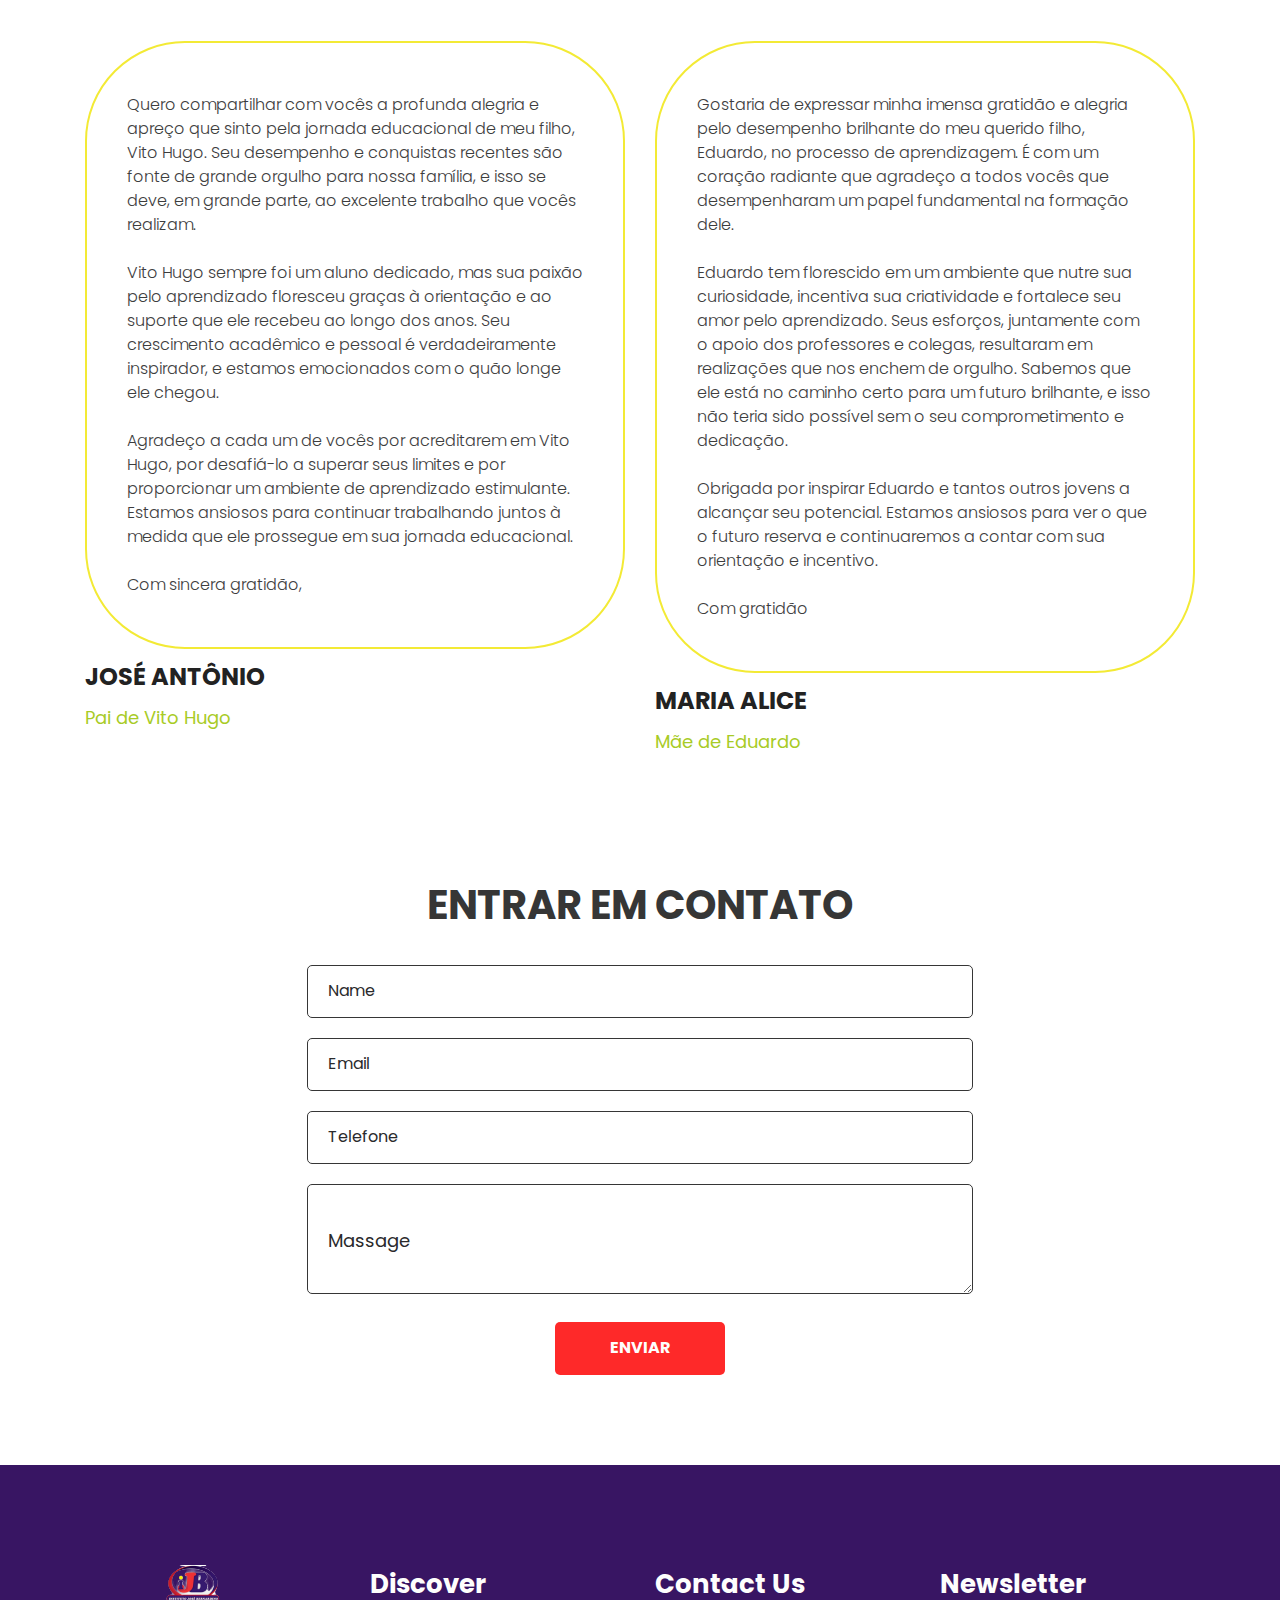
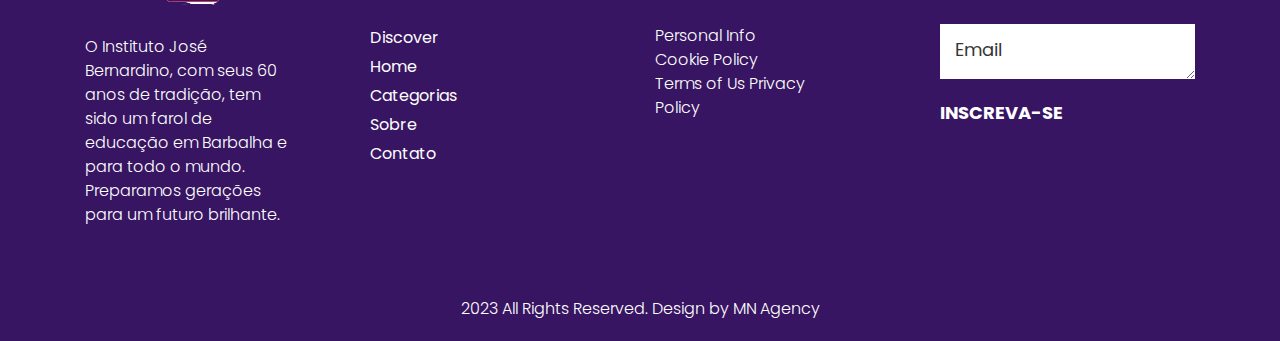
==== commit 46548901: "Update index.html" ====
--- a/index.html
+++ b/index.html
@@ -90,31 +90,31 @@
                         <div class="carousel-inner">
                            <div class="carousel-item active">
                               <div class="banner_taital_main">
-                                 <h1 class="banner_taital">Plantão de <br>Matrículas</h1>
-                                 <p class="banner_text">Matricule-se até o dia 16/12 e concorra a 2 kits de materiais didáticos, destinados ao Infantil II e ao 2º ano! 📚✨</p>
+                                 <h1 class="banner_taital">Seleção de <br>Bolsas</h1>
+                                 <p class="banner_text">Inscreva-se e Concorra a bolsas de até 100%📚✨</p>
                                  <div class="btn_main">
-                                    <div class="contact_bt"><a href="https://docs.google.com/forms/d/e/1FAIpQLSdWvg1PnbFj_AWWwlg8f-PYymVep7pasEwTdoLVd03Az1qbpg/viewform?usp=sf_link">Quero Participar </a></div>
-                                 <!--    --> <div class="contact_bt active"><a href="https://docs.google.com/forms/d/e/1FAIpQLSdWvg1PnbFj_AWWwlg8f-PYymVep7pasEwTdoLVd03Az1qbpg/viewform?usp=sf_link" > Agende aqui</a></div> 
+                                    <div class="contact_bt"><a href="hhttps://docs.google.com/forms/d/e/1FAIpQLSeg4NnWPjmWbaMaomOdzK3CWxjjnFKPd4rhX_hOlBBEU8bkQw/viewform?embedded=true">Quero Participar </a></div>
+                                 <!--    --> <div class="contact_bt active"><a href="https://docs.google.com/forms/d/e/1FAIpQLSeg4NnWPjmWbaMaomOdzK3CWxjjnFKPd4rhX_hOlBBEU8bkQw/viewform?embedded=true" > Agende aqui</a></div> 
                                  </div>
                               </div>
                            </div>
                           <div class="carousel-item">
                               <div class="banner_taital_main">
-                                 <h1 class="banner_taital">Plantão de <br>Matrículas</h1>
-                                 <p class="banner_text">Matricule-se até o dia 16/12 e concorra a 2 kits de materiais didáticos, destinados ao Infantil II e ao 2º ano! 📚✨</p>
+                                 <h1 class="banner_taital">Seleção de <br>Bolsas</h1>
+                                 <p class="banner_text">Inscreva-se e Concorra a bolsas de até 100%📚✨</p>
                                  <div class="btn_main">
-                                    <div class="contact_bt"><a href="https://docs.google.com/forms/d/e/1FAIpQLSdWvg1PnbFj_AWWwlg8f-PYymVep7pasEwTdoLVd03Az1qbpg/viewform?usp=sf_link">Quero Participar </a></div>
-                                    <div class="contact_bt active"><a href="https://docs.google.com/forms/d/e/1FAIpQLSdWvg1PnbFj_AWWwlg8f-PYymVep7pasEwTdoLVd03Az1qbpg/viewform?usp=sf_link" > Agende aqui</a></div> 
+                                    <div class="contact_bt"><a href="https://docs.google.com/forms/d/e/1FAIpQLSeg4NnWPjmWbaMaomOdzK3CWxjjnFKPd4rhX_hOlBBEU8bkQw/viewform?embedded=true">Quero Participar </a></div>
+                                    <div class="contact_bt active"><a href="https://docs.google.com/forms/d/e/1FAIpQLSeg4NnWPjmWbaMaomOdzK3CWxjjnFKPd4rhX_hOlBBEU8bkQw/viewform?embedded=true" > Agende aqui</a></div> 
                                  </div>
                               </div>
                            </div>
                            <div class="carousel-item">
                               <div class="banner_taital_main">
-                                 <h1 class="banner_taital">Plantão de <br>Matrículas</h1>
-                                 <p class="banner_text">Matricule-se até o dia 16/12 e concorra a 2 kits de materiais didáticos, destinados ao Infantil II e ao 2º ano! 📚✨</p>
+                                 <h1 class="banner_taital">Seleção de <br>Bolsas</h1>
+                                 <p class="banner_text">Inscreva-se e Concorra a bolsas de até 100%📚✨</p>
                                  <div class="btn_main">
-                                    <div class="contact_bt"><a href="https://docs.google.com/forms/d/e/1FAIpQLSdWvg1PnbFj_AWWwlg8f-PYymVep7pasEwTdoLVd03Az1qbpg/viewform?usp=sf_link">Quero Participar </a></div>
-                                    <div class="contact_bt active"><a href="https://docs.google.com/forms/d/e/1FAIpQLSdWvg1PnbFj_AWWwlg8f-PYymVep7pasEwTdoLVd03Az1qbpg/viewform?usp=sf_link" > Agende aqui</a></div> 
+                                    <div class="contact_bt"><a href="https://docs.google.com/forms/d/e/1FAIpQLSeg4NnWPjmWbaMaomOdzK3CWxjjnFKPd4rhX_hOlBBEU8bkQw/viewform?embedded=true">Quero Participar </a></div>
+                                    <div class="contact_bt active"><a href="https://docs.google.com/forms/d/e/1FAIpQLSeg4NnWPjmWbaMaomOdzK3CWxjjnFKPd4rhX_hOlBBEU8bkQw/viewform?embedded=true" > Agende aqui</a></div> 
                                  </div>
                               </div>
                            </div>
@@ -141,7 +141,7 @@
                   <div class="about_taital_main">
                      <h1 class="about_taital">Sobre Nós</h1>
                      <p class="about_text"> Há 60 anos, o Instituto José Bernardino tem sido um farol de educação em Barbalha e além, preparando mentes jovens para um futuro promissor. Nossa tradição é o alicerce da excelência educacional que oferecemos, abrindo portas para oportunidades ilimitadas. Somos mais do que uma instituição, somos uma história de sucesso. Descubra conosco o caminho para o seu brilhante futuro.</p>
-                     <div class="readmore_bt"><a href="https://docs.google.com/forms/d/e/1FAIpQLSdWvg1PnbFj_AWWwlg8f-PYymVep7pasEwTdoLVd03Az1qbpg/viewform?usp=sf_link">Agende aqui</a></div>
+                     <div class="readmore_bt"><a href="https://docs.google.com/forms/d/e/1FAIpQLSeg4NnWPjmWbaMaomOdzK3CWxjjnFKPd4rhX_hOlBBEU8bkQw/viewform?embedded=true">Agende aqui</a></div>
                   </div>
                </div>
                <div class="col-md-5 padding_right0">
@@ -373,4 +373,4 @@
       <script src="js/jquery.mCustomScrollbar.concat.min.js"></script>
       <script src="js/custom.js"></script>
    </body>
-</html>+</html>
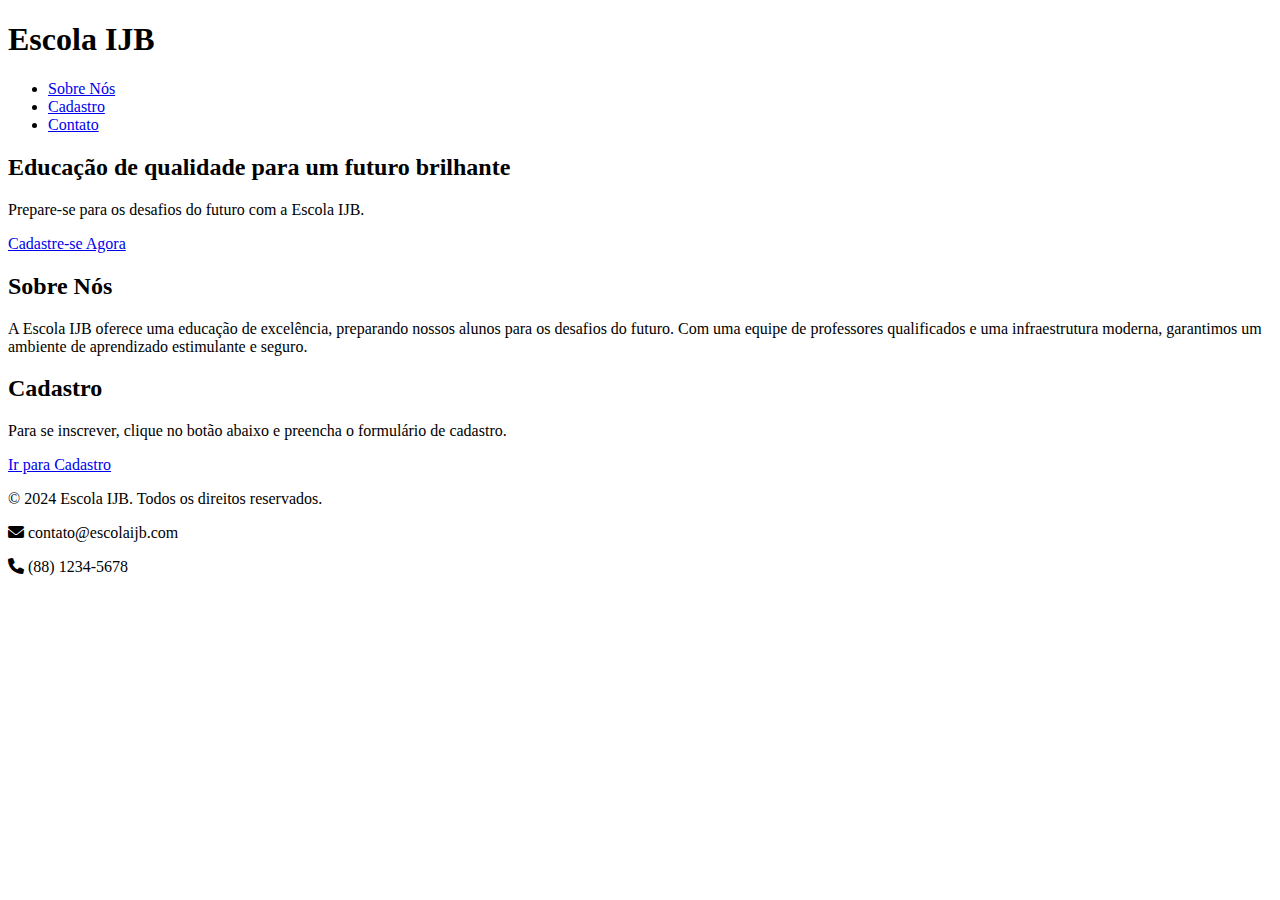
==== commit 9731e77b: "Update index.html" ====
--- a/index.html
+++ b/index.html
@@ -1,376 +1,101 @@
 <!DOCTYPE html>
-<html>
-   <head>
-      <!-- basic -->
-      <meta charset="utf-8">
-      <meta http-equiv="X-UA-Compatible" content="IE=edge">
-      <meta name="viewport" content="width=device-width, initial-scale=1">
-      <!-- mobile metas -->
-      <meta name="viewport" content="width=device-width, initial-scale=1">
-      <meta name="viewport" content="initial-scale=1, maximum-scale=1">
-      <!-- site metas -->
-      <title>Instituto José Bernardino</title>
-      <meta name="keywords" content="">
-      <meta name="description" content="">
-      <meta name="author" content="">
-      <!-- bootstrap css -->
-      <link rel="stylesheet" type="text/css" href="css/bootstrap.min.css">
-      <!-- style css -->
-      <link rel="stylesheet" type="text/css" href="css/style.css">
-      <!-- Responsive-->
-      <link rel="stylesheet" href="css/responsive.css">
-      <!-- fevicon -->
-      <link rel="icon" href="images/fevicon.png" type="image/gif" />
-      <!-- font css -->
-      <link href="https://fonts.googleapis.com/css2?family=Poppins:wght@400;500;600;700;800&display=swap" rel="stylesheet">
-      <!-- Scrollbar Custom CSS -->
-      <link rel="stylesheet" href="css/jquery.mCustomScrollbar.min.css">
-      <!-- Tweaks for older IEs-->
-      <link rel="stylesheet" href="https://netdna.bootstrapcdn.com/font-awesome/4.0.3/css/font-awesome.css">
+<html lang="pt-BR">
+<head>
+    <meta charset="UTF-8">
+    <meta name="viewport" content="width=device-width, initial-scale=1.0">
+    <title>Escola IJB - Cadastro</title>
+    <link rel="stylesheet" href="styles.css">
+    <link rel="stylesheet" href="https://cdnjs.cloudflare.com/ajax/libs/font-awesome/6.0.0-beta3/css/all.min.css">
       <!-- Meta Pixel Code -->
-<script>
-   !function(f,b,e,v,n,t,s)
-   {if(f.fbq)return;n=f.fbq=function(){n.callMethod?
-   n.callMethod.apply(n,arguments):n.queue.push(arguments)};
-   if(!f._fbq)f._fbq=n;n.push=n;n.loaded=!0;n.version='2.0';
-   n.queue=[];t=b.createElement(e);t.async=!0;
-   t.src=v;s=b.getElementsByTagName(e)[0];
-   s.parentNode.insertBefore(t,s)}(window, document,'script',
-   'https://connect.facebook.net/en_US/fbevents.js');
-   fbq('init', '1256762588326298');
-   fbq('track', 'PageView');
-   </script>
-   <noscript><img height="1" width="1" style="display:none"
-   src="https://www.facebook.com/tr?id=1256762588326298&ev=PageView&noscript=1"
-   /></noscript>
-   <!-- End Meta Pixel Code -->
-
-   <!-- Verificação dominio no Meta -->
-
-   <meta name="facebook-domain-verification" content="gv95een4ra6m8gwdqmc1uyb2m48nd6" />
-   </head>
-   <body>
-      <!-- header section start -->
-      <div class="header_section">
-         <div class="container">
-            <nav class="navbar navbar-expand-lg navbar-light bg-light">
-               <a class="navbar-brand"href="index.html"><img src="images/12logo.png"></a>
-               <button class="navbar-toggler" type="button" data-toggle="collapse" data-target="#navbarSupportedContent" aria-controls="navbarSupportedContent" aria-expanded="false" aria-label="Toggle navigation">
-               <span class="navbar-toggler-icon"></span>
-               </button>
-               <div class="collapse navbar-collapse" id="navbarSupportedContent">
-                  <ul class="navbar-nav ml-auto">
-                     <li class="nav-item">
-                        <a class="nav-link" href="index.html">Home</a>
-                     </li>
-                     <li class="nav-item">
-                        <a class="nav-link" href="index.html">Sobre</a>
-                     </li>
-                     <li class="nav-item">
-                        <a class="nav-link" href="index.html">Services</a>
-                     </li>
-                     <li class="nav-item">
-                        <a class="nav-link" href="index.html">Blog</a>
-                     </li>
-                     <li class="nav-item">
-                        <a class="nav-link" href="index.html">Contato</a>
-                     </li>
-                  </ul>
-                  <form class="form-inline my-2 my-lg-0">
-                  </form>
-               </div>
+      <script>
+         !function(f,b,e,v,n,t,s)
+         {if(f.fbq)return;n=f.fbq=function(){n.callMethod?
+         n.callMethod.apply(n,arguments):n.queue.push(arguments)};
+         if(!f._fbq)f._fbq=n;n.push=n;n.loaded=!0;n.version='2.0';
+         n.queue=[];t=b.createElement(e);t.async=!0;
+         t.src=v;s=b.getElementsByTagName(e)[0];
+         s.parentNode.insertBefore(t,s)}(window, document,'script',
+         'https://connect.facebook.net/en_US/fbevents.js');
+         fbq('init', '1256762588326298');
+         fbq('track', 'PageView');
+         </script>
+         <noscript><img height="1" width="1" style="display:none"
+         src="https://www.facebook.com/tr?id=1256762588326298&ev=PageView&noscript=1"
+         /></noscript>
+         <!-- End Meta Pixel Code -->
+      
+         <!-- Verificação dominio no Meta -->
+      
+         <meta name="facebook-domain-verification" content="gv95een4ra6m8gwdqmc1uyb2m48nd6" />
+      
+            <!-- Google tag (gtag.js) -->
+      <script async src="https://www.googletagmanager.com/gtag/js?id=G-GKFG7NDMWG"></script>
+      <script>
+        window.dataLayer = window.dataLayer || [];
+        function gtag(){dataLayer.push(arguments);}
+        gtag('js', new Date());
+      
+        gtag('config', 'G-GKFG7NDMWG');
+      </script>
+            <!-- Google tag (gtag.js) -->
+      <script async src="https://www.googletagmanager.com/gtag/js?id=AW-11436818786">
+      </script>
+      <script>
+        window.dataLayer = window.dataLayer || [];
+        function gtag(){dataLayer.push(arguments);}
+        gtag('js', new Date());
+      
+        gtag('config', 'AW-11436818786');
+      </script>
+      
+      
+      
+      
+      <!-- Google Tag Manager -->
+      <script>(function(w,d,s,l,i){w[l]=w[l]||[];w[l].push({'gtm.start':
+      new Date().getTime(),event:'gtm.js'});var f=d.getElementsByTagName(s)[0],
+      j=d.createElement(s),dl=l!='dataLayer'?'&l='+l:'';j.async=true;j.src=
+      'https://www.googletagmanager.com/gtm.js?id='+i+dl;f.parentNode.insertBefore(j,f);
+      })(window,document,'script','dataLayer','GTM-5G8QNXTP');</script>
+      <!-- End Google Tag Manager -->
+</head>
+<body>
+    <header>
+        <div class="container">
+            <h1>Escola IJB</h1>
+            <nav>
+                <ul>
+                    <li><a href="#sobre">Sobre Nós</a></li>
+                    <li><a href="#cadastro">Cadastro</a></li>
+                    <li><a href="#contato">Contato</a></li>
+                </ul>
             </nav>
-         </div>
-         <!-- banner section start --> 
-         <div class="banner_section layout_padding">
+        </div>
+    </header>
+    <main>
+        <section id="hero">
             <div class="container">
-               <div class="row">
-                  <div class="col-md-12">
-                     <div id="banner_slider" class="carousel slide" data-ride="carousel">
-                        <div class="carousel-inner">
-                           <div class="carousel-item active">
-                              <div class="banner_taital_main">
-                                 <h1 class="banner_taital">Seleção de <br>Bolsas</h1>
-                                 <p class="banner_text">Inscreva-se e Concorra a bolsas de até 100%📚✨</p>
-                                 <div class="btn_main">
-                                    <div class="contact_bt"><a href="hhttps://docs.google.com/forms/d/e/1FAIpQLSeg4NnWPjmWbaMaomOdzK3CWxjjnFKPd4rhX_hOlBBEU8bkQw/viewform?embedded=true">Quero Participar </a></div>
-                                 <!--    --> <div class="contact_bt active"><a href="https://docs.google.com/forms/d/e/1FAIpQLSeg4NnWPjmWbaMaomOdzK3CWxjjnFKPd4rhX_hOlBBEU8bkQw/viewform?embedded=true" > Agende aqui</a></div> 
-                                 </div>
-                              </div>
-                           </div>
-                          <div class="carousel-item">
-                              <div class="banner_taital_main">
-                                 <h1 class="banner_taital">Seleção de <br>Bolsas</h1>
-                                 <p class="banner_text">Inscreva-se e Concorra a bolsas de até 100%📚✨</p>
-                                 <div class="btn_main">
-                                    <div class="contact_bt"><a href="https://docs.google.com/forms/d/e/1FAIpQLSeg4NnWPjmWbaMaomOdzK3CWxjjnFKPd4rhX_hOlBBEU8bkQw/viewform?embedded=true">Quero Participar </a></div>
-                                    <div class="contact_bt active"><a href="https://docs.google.com/forms/d/e/1FAIpQLSeg4NnWPjmWbaMaomOdzK3CWxjjnFKPd4rhX_hOlBBEU8bkQw/viewform?embedded=true" > Agende aqui</a></div> 
-                                 </div>
-                              </div>
-                           </div>
-                           <div class="carousel-item">
-                              <div class="banner_taital_main">
-                                 <h1 class="banner_taital">Seleção de <br>Bolsas</h1>
-                                 <p class="banner_text">Inscreva-se e Concorra a bolsas de até 100%📚✨</p>
-                                 <div class="btn_main">
-                                    <div class="contact_bt"><a href="https://docs.google.com/forms/d/e/1FAIpQLSeg4NnWPjmWbaMaomOdzK3CWxjjnFKPd4rhX_hOlBBEU8bkQw/viewform?embedded=true">Quero Participar </a></div>
-                                    <div class="contact_bt active"><a href="https://docs.google.com/forms/d/e/1FAIpQLSeg4NnWPjmWbaMaomOdzK3CWxjjnFKPd4rhX_hOlBBEU8bkQw/viewform?embedded=true" > Agende aqui</a></div> 
-                                 </div>
-                              </div>
-                           </div>
-                        </div> 
-                        <a class="carousel-control-prev" href="#banner_slider" role="button" data-slide="prev">
-                        <i class="fa fa-angle-left"></i>
-                        </a>
-                        <a class="carousel-control-next" href="#banner_slider" role="button" data-slide="next">
-                        <i class="fa fa-angle-right"></i>
-                        </a>
-                     </div>
-                  </div>
-               </div>
+                <h2>Educação de qualidade para um futuro brilhante</h2>
+                <p>Prepare-se para os desafios do futuro com a Escola IJB.</p>
+                <a href="https://docs.google.com/forms/d/e/1FAIpQLSeg4NnWPjmWbaMaomOdzK3CWxjjnFKPd4rhX_hOlBBEU8bkQw/viewform?embedded=true" target="_blank" class="button">Cadastre-se Agora</a>
             </div>
-         </div>
-         <!-- banner section end -->
-      </div>
-      <!-- header section end -->
-      <!-- about section start -->
-      <div class="about_section layout_padding">
-         <div class="container-fluid">
-            <div class="row">
-               <div class="col-md-7">
-                  <div class="about_taital_main">
-                     <h1 class="about_taital">Sobre Nós</h1>
-                     <p class="about_text"> Há 60 anos, o Instituto José Bernardino tem sido um farol de educação em Barbalha e além, preparando mentes jovens para um futuro promissor. Nossa tradição é o alicerce da excelência educacional que oferecemos, abrindo portas para oportunidades ilimitadas. Somos mais do que uma instituição, somos uma história de sucesso. Descubra conosco o caminho para o seu brilhante futuro.</p>
-                     <div class="readmore_bt"><a href="https://docs.google.com/forms/d/e/1FAIpQLSeg4NnWPjmWbaMaomOdzK3CWxjjnFKPd4rhX_hOlBBEU8bkQw/viewform?embedded=true">Agende aqui</a></div>
-                  </div>
-               </div>
-               <div class="col-md-5 padding_right0">
-                  <div class="about_img"><img src="images/sobre.jpg"></div>
-               </div>
-            </div>
-         </div>
-      </div>
-      <!-- about section end -->
-      <!-- projects section start -->
-      <div class="projects_section layout_padding">
-         <div class="container">
-            <div class="projects_section_2">
-               <div class="row">
-                  <div class="col-md-4">
-                     <h1 class="number_text">01</h1>
-                     <h3 class="project_taital">MODELO DE ENSINO DIFERENCIADO</h3>
-                  </div>
-                  <div class="col-md-4">
-                     <h1 class="number_text">02</h1>
-                     <h3 class="project_taital">A INFRA-ESTRUTURA </h3>
-                  </div>
-                  <div class="col-md-4">
-                     <h1 class="number_text">03</h1>
-                     <h3 class="project_taital">ACOMPANHAMENTO PERSONALIZADO</h3>
-                  </div>
-               </div>
-            </div>
-         </div>
-      </div>
-      <!-- projects section end -->
-      <!-- services section start -->
-      <div class="services_section layout_padding">
-         <div class="container">
-            <div class="row">
-               <div class="col-md-12">
-                  <h1 class="services_taital">PORQUE ESCOLHER O IJB</h1>
-               </div>
-            </div>
-            <div class="services_section_2">
-               <div class="row">
-                  <div class="col-md-4">
-                     <div class="color_bt"><a href="#">Currículo Personalizado</a></div>
-                  </div>
-                  <div class="col-md-4">
-                     <div class="color_bt active"><a href="#">Aprendizado Inclusivo</a></div>
-                  </div>
-                  <div class="col-md-4">
-                     <div class="color_bt"><a href="#">Professores Qualificados </a></div>
-                  </div>
-               </div>
-            </div>
-            <div class="services_section_2">
-               <div class="row">
-                  <div class="col-md-4">
-                     <div class="color_bt active"><a href="#">Instalações Adequadas </a></div>
-                  </div>
-                  <div class="col-md-4">
-                     <div class="color_bt"><a href="#">Envolvimento dos Pais </a></div>
-                  </div>
-                  <div class="col-md-4">
-                     <div class="color_bt active"><a href="#">Socioemocional</a></div>
-                  </div>
-               </div>
-            </div>
-            <div class="read_bt"><a href="https://docs.google.com/forms/d/e/1FAIpQLSdWvg1PnbFj_AWWwlg8f-PYymVep7pasEwTdoLVd03Az1qbpg/viewform?usp=sf_link"> Inscrição</a></div>
-         </div>
-      </div>
-      <!-- services section end -->
-      <!-- blog section start -->
-      <div class="blog_section layout_padding">
-         <div class="container">
-            <div class="row">
-               <div class="col-md-12">
-                  <h1 class="blog_taital">Nosso Blog</h1>
-               </div>
-            </div>
-            <div class="choose_section_2">
-               <div class="row">
-                  <div class="col-sm-4">
-                     <div class="blog_img"><img src="images/1.png"></div>
-                     <h4 class="date_text">01 JAN</h4>
-                     <h4 class="safety_text">Cultivando Mentes Brilhantes: Uma Jornada na Educação Infantil e Fundamental</h4>
-                     <p class="ipsum_text">Descubra os segredos para cultivar o amor pelo aprendizado desde tenra idade e testemunhe seu florescimento ao longo da jornada educacional. Acompanhe-nos enquanto exploramos as maravilhas da educação infantil e além</p>
-                     <div class="read_bt1"><a href="#">Saiba Mais</a></div>
-                  </div>
-                  <div class="col-sm-4">
-                     <div class="blog_img"><img src="images/2.png"></div>
-                     <h4 class="date_text">11 ABR</h4>
-                     <h4 class="safety_text">Desvendando Potenciais: Como uma Educação Primária de Qualidade Molda os Líderes do Amanhã</h4>
-                     <p class="ipsum_text">Das bases do conhecimento às alturas das conquistas, aprofunde-se no poder transformador de uma educação primária de qualidade. Explore como ela molda os líderes do amanhã.</p>
-                     <div class="read_bt1"><a href="#">Saiba Mais</a></div>
-                  </div>
-                  <div class="col-sm-4">
-                     <div class="blog_img"><img src="images/3.png"></div>
-                     <h4 class="date_text">21 OUT</h4>
-                     <h4 class="safety_text">Além da Sala de Aula: As Chaves para o Sucesso na Educação Infantil e Além</h4>
-                     <p class="ipsum_text">A educação não se limita à porta da sala de aula. Descubra as chaves para o sucesso na educação infantil e além, e saiba como ela abre caminho para um futuro brilhante.</p>
-                     <div class="read_bt1"><a href="#">Saiba Mais</a></div>
-                  </div>
-               </div>
-            </div>
-         </div>
-      </div>
-      <!-- blog section end -->
-      <!-- client section start -->
-      <div class="client_section layout_padding">
-         <div class="container">
-            <div class="row">
-               <div class="col-md-12">
-                  <h1 class="client_taital">O QUE DIZ OS NOSSOS CLIENTES</h1>
-                  <p class="dummy_text">incididunt ut labore et dolore magna aliqua. Ut enim adincididunt ut labore et dolore magna aliqua. Ut enim ad  </p>
-               </div>
-            </div>
-            <div class="client_section_2">
-               <div class="row">
-                  <div class="col-md-6">
-                     <div class="client_taital_box">
-                        <p class="client_text">Quero compartilhar com vocês a profunda alegria e apreço que sinto pela jornada educacional de meu filho, Vito Hugo. Seu desempenho e conquistas recentes são fonte de grande orgulho para nossa família, e isso se deve, em grande parte, ao excelente trabalho que vocês realizam.
-                           <br><br>
-                           Vito Hugo sempre foi um aluno dedicado, mas sua paixão pelo aprendizado floresceu graças à orientação e ao suporte que ele recebeu ao longo dos anos. Seu crescimento acadêmico e pessoal é verdadeiramente inspirador, e estamos emocionados com o quão longe ele chegou.
-                           <br><br>
-                           Agradeço a cada um de vocês por acreditarem em Vito Hugo, por desafiá-lo a superar seus limites e por proporcionar um ambiente de aprendizado estimulante. Estamos ansiosos para continuar trabalhando juntos à medida que ele prossegue em sua jornada educacional.
-                           <br><br>
-                           Com sincera gratidão,</p>
-                     </div>
-                     <h3 class="moark_text">José Antônio </h3>
-                     <h4 class="customer_text">Pai de Vito Hugo</h4>
-                  </div>
-                  <div class="col-md-6">
-                     <div class="client_taital_box">
-                        <p class="client_text">Gostaria de expressar minha imensa gratidão e alegria pelo desempenho brilhante do meu querido filho, Eduardo, no processo de aprendizagem. É com um coração radiante que agradeço a todos vocês que desempenharam um papel fundamental na formação dele.<br><br>
-
-                           Eduardo tem florescido em um ambiente que nutre sua curiosidade, incentiva sua criatividade e fortalece seu amor pelo aprendizado. Seus esforços, juntamente com o apoio dos professores e colegas, resultaram em realizações que nos enchem de orgulho. Sabemos que ele está no caminho certo para um futuro brilhante, e isso não teria sido possível sem o seu comprometimento e dedicação.
-                           <br><br>
-                           Obrigada por inspirar Eduardo e tantos outros jovens a alcançar seu potencial. Estamos ansiosos para ver o que o futuro reserva e continuaremos a contar com sua orientação e incentivo.
-                           <br><br>
-                           Com gratidão</p>
-                     </div>
-                     <h3 class="moark_text">Maria Alice</h3>
-                     <h4 class="customer_text">Mãe de Eduardo</h4>
-                  </div>
-               </div>
-            </div>
-         </div>
-      </div>
-      <!-- client section end -->
-      <!-- contact section start -->
-      <div class="contact_section layout_padding">
-         <div class="container">
-            <div class="row">
-               <div class="col-sm-12">
-                  <h1 class="contact_taital">ENTRAR EM CONTATO</h1>
-               </div>
-            </div>
-         </div>
-         <div class="container">
-            <div class="contact_section_2">
-               <div class="row">
-                  <div class="col-md-12">
-                     <div class="mail_section_1">
-                        <input type="text" class="mail_text" placeholder="Name" name="Name">
-                        <input type="text" class="mail_text" placeholder="Email" name="Email">
-                        <input type="text" class="mail_text" placeholder="Telefone" name="Telefone">
-                        <textarea class="massage-bt" placeholder="Massage" rows="5" id="comment" name="Massage"></textarea>
-                        <div class="send_bt"><a href="#">Enviar</a></div>
-                     </div>
-                  </div>
-               </div>
-            </div>
-         </div>
-      </div>
-      <!-- contact section end -->
-      <!-- footer section start -->
-      <div class="footer_section layout_padding">
-         <div class="container">
-            <div class="footer_section_2">
-               <div class="row">
-                  <div class="col-lg-3">
-                     <div class="footeer_logo"><img src="images/12logo-f.png"></div>
-                     <p class="lorem_text">O Instituto José Bernardino, com seus 60 anos de tradição, tem sido um farol de educação em Barbalha e para todo o mundo. Preparamos gerações para um futuro brilhante.</p>
-                  </div>
-                  <div class="col-lg-3">
-                     <h4 class="footer_taital">Discover</h4>
-                     <div class="footer_menu">
-                        <ul>
-                           <li><a href="#">Discover</a></li>
-                           <li><a href="index.html">Home</a></li>
-                           <li><a href="#">Categorias</a></li>
-                           <li><a href="#">Sobre</a></li>
-                           <li><a href="#">Contato</a></li>
-                        </ul>
-                     </div>
-                  </div>
-                  <div class="col-lg-3">
-                     <h4 class="footer_taital">Contact Us</h4>
-                     <p class="footer_text">Personal Info Cookie Policy Terms of Us Privacy Policy</p>
-                  </div>
-                  <div class="col-lg-3">
-                     <h4 class="footer_taital">Newsletter</h4>
-                     <div class="form-group">
-                        <textarea class="update_mail" placeholder="Email" rows="5" id="comment" name="Email"></textarea>
-                        <div class="subscribe_bt"><a href="#">INSCREVA-SE</a></div>
-                     </div>
-                  </div>
-               </div>
-            </div>
-         </div>
-      </div>
-      <!-- footer section end -->
-      <!-- copyright section start -->
-      <div class="copyright_section">
-         <div class="container">
-            <div class="row">
-               <div class="col-sm-12">
-                  <p class="copyright_text">2023 All Rights Reserved. Design by <a href="https://html.design">MN Agency</a></p>
-               </div>
-            </div>
-         </div>
-      </div>
-      <!-- copyright section end -->
-      <!-- Javascript files-->
-      <script src="js/jquery.min.js"></script>
-      <script src="js/popper.min.js"></script>
-      <script src="js/bootstrap.bundle.min.js"></script>
-      <script src="js/jquery-3.0.0.min.js"></script>
-      <script src="js/plugin.js"></script>
-      <!-- sidebar -->
-      <script src="js/jquery.mCustomScrollbar.concat.min.js"></script>
-      <script src="js/custom.js"></script>
-   </body>
+        </section>
+        <section id="sobre" class="container">
+            <h2>Sobre Nós</h2>
+            <p>A Escola IJB oferece uma educação de excelência, preparando nossos alunos para os desafios do futuro. Com uma equipe de professores qualificados e uma infraestrutura moderna, garantimos um ambiente de aprendizado estimulante e seguro.</p>
+        </section>
+        <section id="cadastro" class="container">
+            <h2>Cadastro</h2>
+            <p>Para se inscrever, clique no botão abaixo e preencha o formulário de cadastro.</p>
+            <a href="https://docs.google.com/forms/d/e/1FAIpQLSeg4NnWPjmWbaMaomOdzK3CWxjjnFKPd4rhX_hOlBBEU8bkQw/viewform?embedded=true" target="_blank" class="button">Ir para Cadastro</a>
+        </section>
+    </main>
+    <footer id="contato">
+        <div class="container">
+            <p>© 2024 Escola IJB. Todos os direitos reservados.</p>
+            <p><i class="fas fa-envelope"></i> contato@escolaijb.com</p>
+            <p><i class="fas fa-phone"></i> (88) 1234-5678</p>
+        </div>
+    </footer>
+</body>
 </html>
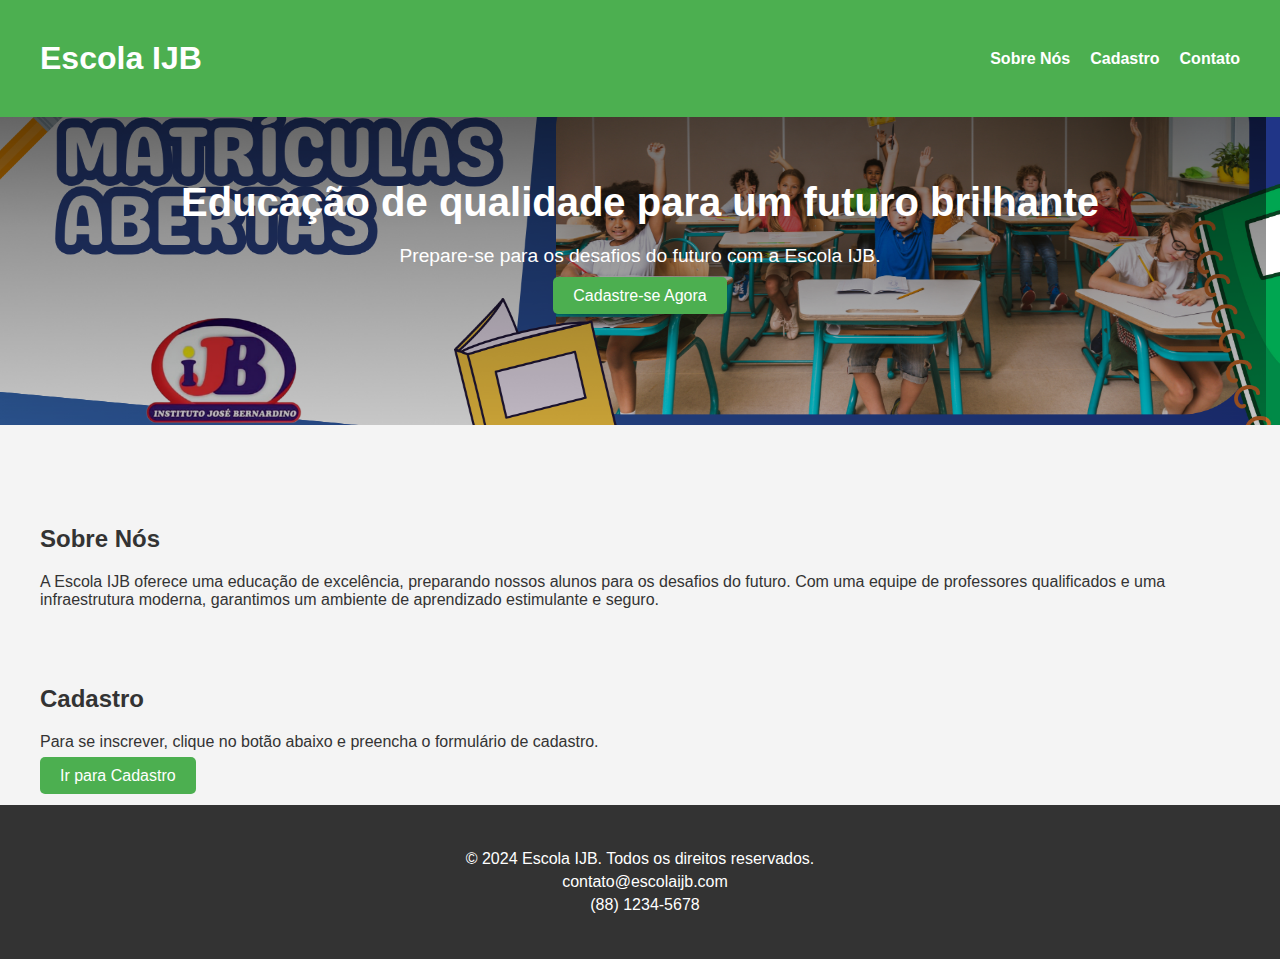
==== commit ba7960c1: "mudanças" ====
--- a/index.html
+++ b/index.html
@@ -5,7 +5,6 @@
     <meta name="viewport" content="width=device-width, initial-scale=1.0">
     <title>Escola IJB - Cadastro</title>
     <link rel="stylesheet" href="styles.css">
-    <link rel="stylesheet" href="https://cdnjs.cloudflare.com/ajax/libs/font-awesome/6.0.0-beta3/css/all.min.css">
       <!-- Meta Pixel Code -->
       <script>
          !function(f,b,e,v,n,t,s)
--- a/styles.css
+++ b/styles.css
@@ -0,0 +1,103 @@
+body {
+    font-family: 'Arial', sans-serif;
+    margin: 0;
+    padding: 0;
+    background-color: #f4f4f4;
+    color: #333;
+}
+
+header {
+    background-color: #4CAF50;
+    color: white;
+    padding: 20px 0;
+    text-align: center;
+    position: fixed;
+    width: 100%;
+    top: 0;
+    z-index: 1000;
+}
+
+header .container {
+    display: flex;
+    justify-content: space-between;
+    align-items: center;
+}
+
+header h1 {
+    margin: 0;
+}
+
+nav ul {
+    list-style: none;
+    margin: 0;
+    padding: 0;
+    display: flex;
+}
+
+nav ul li {
+    margin-left: 20px;
+}
+
+nav ul li a {
+    color: white;
+    text-decoration: none;
+    font-weight: bold;
+}
+
+#hero {
+    background: url('/imagens/Abertas.png') no-repeat center center/cover;
+    color: white;
+    padding: 100px 0;
+    text-align: center;
+}
+
+#hero h2 {
+    font-size: 2.5em;
+    margin: 0 0 20px;
+}
+
+#hero p {
+    font-size: 1.2em;
+    margin: 0 0 20px;
+}
+
+.button {
+    background-color: #4CAF50;
+    color: white;
+    border: none;
+    padding: 10px 20px;
+    cursor: pointer;
+    font-size: 16px;
+    border-radius: 5px;
+    text-decoration: none;
+    transition: background-color 0.3s;
+}
+
+.button:hover {
+    background-color: #45a049;
+}
+
+.container {
+    max-width: 1200px;
+    margin: 0 auto;
+    padding: 20px;
+}
+
+section {
+    margin: 60px 0;
+}
+
+footer {
+    background-color: #333;
+    color: white;
+    text-align: center;
+    padding: 20px 0;
+}
+
+footer p {
+    margin: 5px 0;
+}
+
+footer i {
+    margin-right: 10px;
+}
